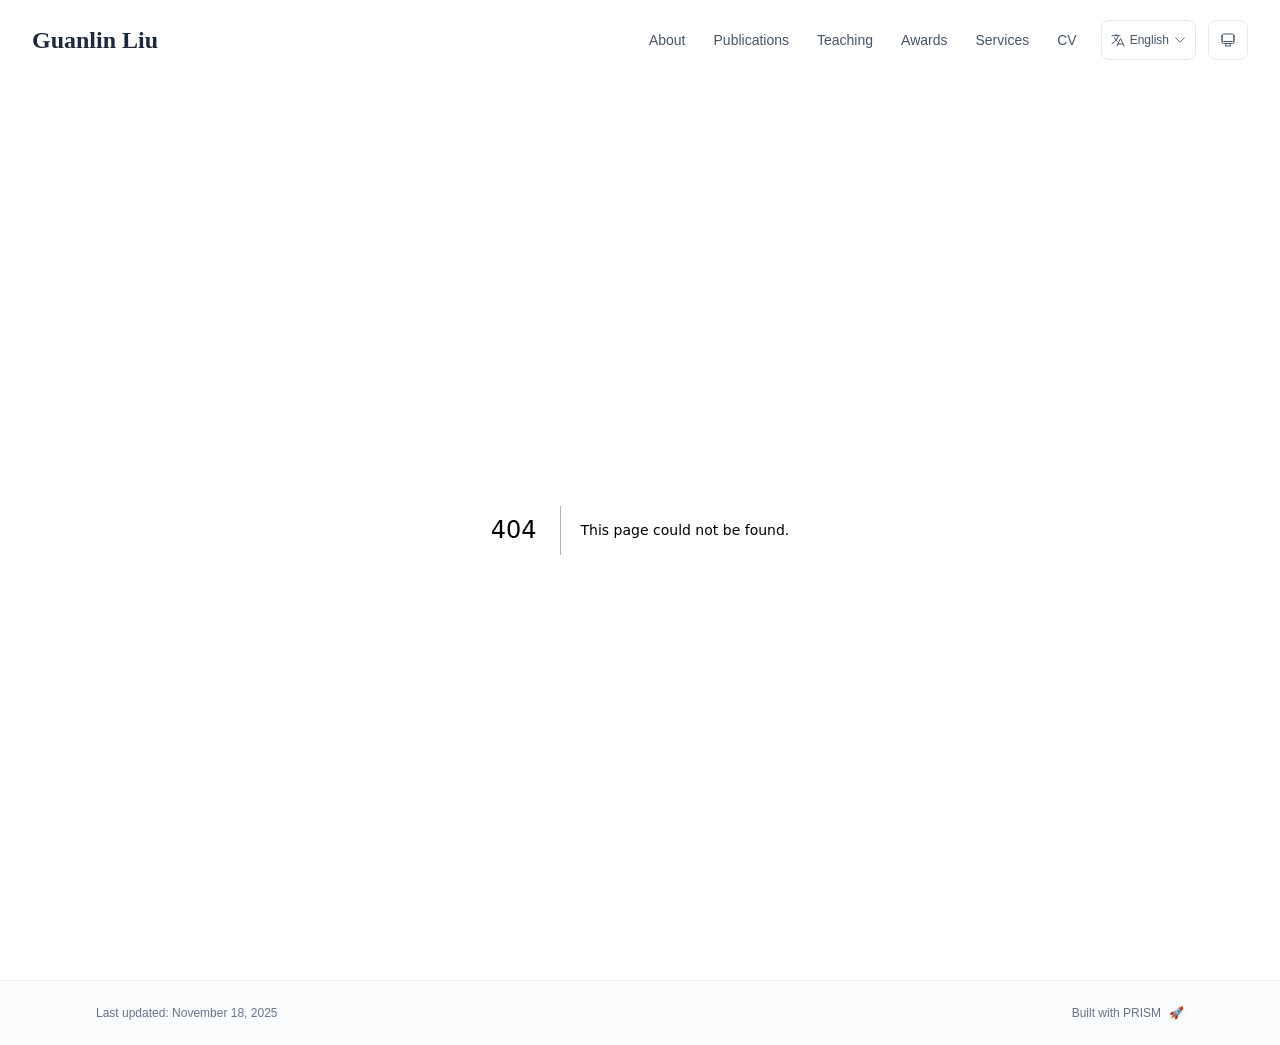
==== 404/index.html @ 3a9ed127 "Add files via upload example" ====
<!DOCTYPE html><html lang="en" class="scroll-smooth"><head><meta charSet="utf-8"/><meta name="viewport" content="width=device-width, initial-scale=1"/><link rel="stylesheet" href="/_next/static/css/220751dcb2cdf23d.css" data-precedence="next"/><link rel="preload" as="script" fetchPriority="low" href="/_next/static/chunks/webpack-af78f5c2c11af041.js"/><script src="/_next/static/chunks/4bd1b696-70b6d399998de86a.js" async=""></script><script src="/_next/static/chunks/684-5aaa8290a129f299.js" async=""></script><script src="/_next/static/chunks/main-app-bfcdd47537a5551d.js" async=""></script><script src="/_next/static/chunks/461-a9a5d7b05a71d978.js" async=""></script><script src="/_next/static/chunks/874-6cc630662f3664af.js" async=""></script><script src="/_next/static/chunks/291-e39730cc9327e39b.js" async=""></script><script src="/_next/static/chunks/app/layout-35ab25302afe07ff.js" async=""></script><meta name="robots" content="noindex"/><title>404: This page could not be found.</title><link rel="icon" href="/favicon.svg" type="image/svg+xml"/><link rel="dns-prefetch" href="https://jialeliu.com"/><link rel="preconnect" href="https://jialeliu.com" crossorigin=""/><link rel="preload" as="font" type="font/woff2" href="https://jialeliu.com/fonts/georgiab.woff2" crossorigin=""/><script>
              try {
                const theme = localStorage.getItem('theme-storage');
                const parsed = theme ? JSON.parse(theme) : null;
                const setting = parsed?.state?.theme || 'system';
                const prefersDark = typeof window !== 'undefined' && window.matchMedia && window.matchMedia('(prefers-color-scheme: dark)').matches;
                const effective = setting === 'dark' ? 'dark' : (setting === 'light' ? 'light' : (prefersDark ? 'dark' : 'light'));
                var root = document.documentElement;
                root.classList.add(effective);
                root.setAttribute('data-theme', effective);
              } catch (e) {
                var root = document.documentElement;
                root.classList.add('light');
                root.setAttribute('data-theme', 'light');
              }
            </script><script>
    try {
      const cfg = {"enabled":true,"locales":["zh","en"],"defaultLocale":"en","mode":"auto","fixedLocale":"en","persist":true,"switcher":true,"labels":{"zh":"中文","en":"English"}};
      const storageKey = 'locale-storage';
      const normalize = (value) => typeof value === 'string' ? value.trim().replace('_', '-').toLowerCase() : '';
      const matchLocale = (candidate) => {
        const normalized = normalize(candidate);
        if (!normalized) return null;
        if (cfg.locales.includes(normalized)) return normalized;
        const language = normalized.split('-')[0];
        if (cfg.locales.includes(language)) return language;
        return null;
      };

      let resolved = null;

      if (!cfg.enabled) {
        resolved = cfg.defaultLocale;
      } else if (cfg.persist) {
        resolved = matchLocale(localStorage.getItem(storageKey));
      }

      if (!resolved) {
        if (cfg.mode === 'fixed') {
          resolved = cfg.fixedLocale;
        } else {
          resolved = matchLocale(navigator.language);
        }
      }

      if (!resolved) {
        resolved = cfg.defaultLocale;
      }

      const root = document.documentElement;
      root.lang = resolved;
      root.setAttribute('data-locale', resolved);

      if (cfg.persist) {
        localStorage.setItem(storageKey, resolved);
      }
    } catch (e) {
      const root = document.documentElement;
      root.lang = 'en';
      root.setAttribute('data-locale', 'en');
    }
  </script><title>Guanlin Liu</title><meta name="description" content="PhD student at the University of Example."/><meta name="author" content="Jiale Liu"/><meta name="keywords" content="Jiale Liu,PhD,Research,University of Example"/><meta name="creator" content="Jiale Liu"/><meta name="publisher" content="Jiale Liu"/><meta property="og:title" content="Guanlin Liu"/><meta property="og:description" content="PhD student at the University of Example."/><meta property="og:site_name" content="Jiale Liu&#x27;s Academic Website"/><meta property="og:locale" content="en_US"/><meta property="og:type" content="website"/><meta name="twitter:card" content="summary"/><meta name="twitter:title" content="Guanlin Liu"/><meta name="twitter:description" content="PhD student at the University of Example."/><link rel="icon" href="/favicon.svg"/><script>document.querySelectorAll('body link[rel="icon"], body link[rel="apple-touch-icon"]').forEach(el => document.head.appendChild(el))</script><script src="/_next/static/chunks/polyfills-42372ed130431b0a.js" noModule=""></script></head><body class="font-sans antialiased"><div style="visibility:hidden"><nav class="fixed top-0 left-0 right-0 z-50" data-headlessui-state=""><div class="transition-all duration-300 ease-out bg-transparent" style="transform:translateY(-100px)"><div class="max-w-7xl mx-auto px-4 sm:px-6 lg:px-8"><div class="flex justify-between items-center h-16 lg:h-20"><div class="flex-shrink-0" tabindex="0"><a class="text-xl lg:text-2xl font-serif font-semibold text-primary hover:text-accent transition-colors duration-200" href="/">Guanlin Liu</a></div><div class="hidden lg:block"><div class="ml-10 flex items-center space-x-3"><div class="relative flex items-baseline space-x-1"><a data-nav-href="/" class="relative px-3 py-2 text-sm font-medium rounded-lg transition-colors duration-150 text-neutral-600" href="/">About</a><a data-nav-href="/publications" class="relative px-3 py-2 text-sm font-medium rounded-lg transition-colors duration-150 text-neutral-600" href="/publications/">Publications</a><a data-nav-href="/teaching" class="relative px-3 py-2 text-sm font-medium rounded-lg transition-colors duration-150 text-neutral-600" href="/teaching/">Teaching</a><a data-nav-href="/awards" class="relative px-3 py-2 text-sm font-medium rounded-lg transition-colors duration-150 text-neutral-600" href="/awards/">Awards</a><a data-nav-href="/services" class="relative px-3 py-2 text-sm font-medium rounded-lg transition-colors duration-150 text-neutral-600" href="/services/">Services</a><a data-nav-href="/cv" class="relative px-3 py-2 text-sm font-medium rounded-lg transition-colors duration-150 text-neutral-600" href="/cv/">CV</a></div><div class="flex items-center justify-center w-14 h-10 rounded-lg border border-neutral-200 dark:border-[rgba(148,163,184,0.24)] bg-background dark:bg-neutral-800"><div class="w-6 h-4 rounded bg-neutral-300 animate-pulse"></div></div><div class="flex items-center justify-center w-10 h-10 rounded-lg border border-neutral-200 dark:border-[rgba(148,163,184,0.24)] bg-background dark:bg-neutral-800"><div class="w-4 h-4 rounded-full bg-neutral-300 animate-pulse"></div></div></div></div><div class="lg:hidden flex items-center space-x-2"><div class="flex items-center justify-center w-14 h-10 rounded-lg border border-neutral-200 dark:border-[rgba(148,163,184,0.24)] bg-background dark:bg-neutral-800"><div class="w-6 h-4 rounded bg-neutral-300 animate-pulse"></div></div><div class="flex items-center justify-center w-10 h-10 rounded-lg border border-neutral-200 dark:border-[rgba(148,163,184,0.24)] bg-background dark:bg-neutral-800"><div class="w-4 h-4 rounded-full bg-neutral-300 animate-pulse"></div></div><button class="inline-flex items-center justify-center p-2 rounded-md text-neutral-600 hover:text-primary hover:bg-neutral-100 dark:hover:bg-neutral-800 focus:outline-none focus:ring-2 focus:ring-inset focus:ring-accent transition-colors duration-200" id="headlessui-disclosure-button-«R7pdb»" type="button" aria-expanded="false" data-headlessui-state=""><span class="sr-only">Open main menu</span><div><svg xmlns="http://www.w3.org/2000/svg" fill="none" viewBox="0 0 24 24" stroke-width="1.5" stroke="currentColor" aria-hidden="true" data-slot="icon" class="block h-6 w-6"><path stroke-linecap="round" stroke-linejoin="round" d="M3.75 6.75h16.5M3.75 12h16.5m-16.5 5.25h16.5"></path></svg></div></button></div></div></div></div></nav><main class="min-h-screen pt-16 lg:pt-20"><div style="font-family:system-ui,&quot;Segoe UI&quot;,Roboto,Helvetica,Arial,sans-serif,&quot;Apple Color Emoji&quot;,&quot;Segoe UI Emoji&quot;;height:100vh;text-align:center;display:flex;flex-direction:column;align-items:center;justify-content:center"><div><style>body{color:#000;background:#fff;margin:0}.next-error-h1{border-right:1px solid rgba(0,0,0,.3)}@media (prefers-color-scheme:dark){body{color:#fff;background:#000}.next-error-h1{border-right:1px solid rgba(255,255,255,.3)}}</style><h1 class="next-error-h1" style="display:inline-block;margin:0 20px 0 0;padding:0 23px 0 0;font-size:24px;font-weight:500;vertical-align:top;line-height:49px">404</h1><div style="display:inline-block"><h2 style="font-size:14px;font-weight:400;line-height:49px;margin:0">This page could not be found.</h2></div></div></div><!--$--><!--/$--><!--$--><!--/$--></main><footer class="border-t border-neutral-200/50 bg-neutral-50/50 dark:bg-neutral-900/50 dark:border-neutral-700/50"><div class="max-w-6xl mx-auto px-4 sm:px-6 lg:px-8 py-6"><div class="flex flex-col sm:flex-row justify-between items-center gap-2"><p class="text-xs text-neutral-500">Last updated<!-- -->: <!-- -->November 18, 2025</p><p class="text-xs text-neutral-500 flex items-center"><a href="https://github.com/xyjoey/PRISM" target="_blank" rel="noopener noreferrer">Built with PRISM</a><span class="ml-2">🚀</span></p></div></div></footer></div><script src="/_next/static/chunks/webpack-af78f5c2c11af041.js" async=""></script><script>(self.__next_f=self.__next_f||[]).push([0])</script><script>self.__next_f.push([1,"1:\"$Sreact.fragment\"\n3:I[3719,[\"461\",\"static/chunks/461-a9a5d7b05a71d978.js\",\"874\",\"static/chunks/874-6cc630662f3664af.js\",\"291\",\"static/chunks/291-e39730cc9327e39b.js\",\"177\",\"static/chunks/app/layout-35ab25302afe07ff.js\"],\"ThemeProvider\"]\n4:I[310,[\"461\",\"static/chunks/461-a9a5d7b05a71d978.js\",\"874\",\"static/chunks/874-6cc630662f3664af.js\",\"291\",\"static/chunks/291-e39730cc9327e39b.js\",\"177\",\"static/chunks/app/layout-35ab25302afe07ff.js\"],\"LocaleProvider\"]\n5:I[4574,[\"461\",\"static/chunks/461-a9a5d7b05a71d978.js\",\"874\",\"static/chunks/874-6cc630662f3664af.js\",\"291\",\"static/chunks/291-e39730cc9327e39b.js\",\"177\",\"static/chunks/app/layout-35ab25302afe07ff.js\"],\"default\"]\n6:I[7555,[],\"\"]\n7:I[1295,[],\"\"]\n8:I[2548,[\"461\",\"static/chunks/461-a9a5d7b05a71d978.js\",\"874\",\"static/chunks/874-6cc630662f3664af.js\",\"291\",\"static/chunks/291-e39730cc9327e39b.js\",\"177\",\"static/chunks/app/layout-35ab25302afe07ff.js\"],\"default\"]\n9:I[9665,[],\"MetadataBoundary\"]\nb:I[9665,[],\"OutletBoundary\"]\ne:I[4911,[],\"AsyncMetadataOutlet\"]\n10:I[9665,[],\"ViewportBoundary\"]\n12:I[6614,[],\"\"]\n:HL[\"/_next/static/css/220751dcb2cdf23d.css\",\"style\"]\n2:T5d7,\n    try {\n      const cfg = {\"enabled\":true,\"locales\":[\"zh\",\"en\"],\"defaultLocale\":\"en\",\"mode\":\"auto\",\"fixedLocale\":\"en\",\"persist\":true,\"switcher\":true,\"labels\":{\"zh\":\"中文\",\"en\":\"English\"}};\n      const storageKey = 'locale-storage';\n      const normalize = (value) =\u003e typeof value === 'string' ? value.trim().replace('_', '-').toLowerCase() : '';\n      const matchLocale = (candidate) =\u003e {\n        const normalized = normalize(candidate);\n        if (!normalized) return null;\n        if (cfg.locales.includes(normalized)) return normalized;\n        const language = normalized.split('-')[0];\n        if (cfg.locales.includes(language)) return language;\n        return null;\n      };\n\n      let resolved = null;\n\n      if (!cfg.enabled) {\n        resolved = cfg.defaultLocale;\n      } else if (cfg.persist) {\n        resolved = matchLocale(localStorage.getItem(storageKey));\n      }\n\n      if (!resolved) {\n        if ("])</script><script>self.__next_f.push([1,"cfg.mode === 'fixed') {\n          resolved = cfg.fixedLocale;\n        } else {\n          resolved = matchLocale(navigator.language);\n        }\n      }\n\n      if (!resolved) {\n        resolved = cfg.defaultLocale;\n      }\n\n      const root = document.documentElement;\n      root.lang = resolved;\n      root.setAttribute('data-locale', resolved);\n\n      if (cfg.persist) {\n        localStorage.setItem(storageKey, resolved);\n      }\n    } catch (e) {\n      const root = document.documentElement;\n      root.lang = 'en';\n      root.setAttribute('data-locale', 'en');\n    }\n  "])</script><script>self.__next_f.push([1,"0:{\"P\":null,\"b\":\"DdU6Ja9vE9_7EtwrvbX8B\",\"p\":\"\",\"c\":[\"\",\"_not-found\",\"\"],\"i\":false,\"f\":[[[\"\",{\"children\":[\"/_not-found\",{\"children\":[\"__PAGE__\",{}]}]},\"$undefined\",\"$undefined\",true],[\"\",[\"$\",\"$1\",\"c\",{\"children\":[[[\"$\",\"link\",\"0\",{\"rel\":\"stylesheet\",\"href\":\"/_next/static/css/220751dcb2cdf23d.css\",\"precedence\":\"next\",\"crossOrigin\":\"$undefined\",\"nonce\":\"$undefined\"}]],[\"$\",\"html\",null,{\"lang\":\"en\",\"className\":\"scroll-smooth\",\"suppressHydrationWarning\":true,\"children\":[[\"$\",\"head\",null,{\"children\":[[\"$\",\"link\",null,{\"rel\":\"icon\",\"href\":\"/favicon.svg\",\"type\":\"image/svg+xml\"}],[\"$\",\"link\",null,{\"rel\":\"dns-prefetch\",\"href\":\"https://jialeliu.com\"}],[\"$\",\"link\",null,{\"rel\":\"preconnect\",\"href\":\"https://jialeliu.com\",\"crossOrigin\":\"\"}],[\"$\",\"link\",null,{\"rel\":\"preload\",\"as\":\"font\",\"type\":\"font/woff2\",\"href\":\"https://jialeliu.com/fonts/georgiab.woff2\",\"crossOrigin\":\"\"}],[\"$\",\"script\",null,{\"dangerouslySetInnerHTML\":{\"__html\":\"\\n              try {\\n                const theme = localStorage.getItem('theme-storage');\\n                const parsed = theme ? JSON.parse(theme) : null;\\n                const setting = parsed?.state?.theme || 'system';\\n                const prefersDark = typeof window !== 'undefined' \u0026\u0026 window.matchMedia \u0026\u0026 window.matchMedia('(prefers-color-scheme: dark)').matches;\\n                const effective = setting === 'dark' ? 'dark' : (setting === 'light' ? 'light' : (prefersDark ? 'dark' : 'light'));\\n                var root = document.documentElement;\\n                root.classList.add(effective);\\n                root.setAttribute('data-theme', effective);\\n              } catch (e) {\\n                var root = document.documentElement;\\n                root.classList.add('light');\\n                root.setAttribute('data-theme', 'light');\\n              }\\n            \"}}],[\"$\",\"script\",null,{\"dangerouslySetInnerHTML\":{\"__html\":\"$2\"}}]]}],[\"$\",\"body\",null,{\"className\":\"font-sans antialiased\",\"children\":[\"$\",\"$L3\",null,{\"children\":[\"$\",\"$L4\",null,{\"config\":{\"enabled\":true,\"locales\":[\"zh\",\"en\"],\"defaultLocale\":\"en\",\"mode\":\"auto\",\"fixedLocale\":\"en\",\"persist\":true,\"switcher\":true,\"labels\":{\"zh\":\"中文\",\"en\":\"English\"}},\"children\":[[\"$\",\"$L5\",null,{\"items\":[{\"title\":\"About\",\"type\":\"page\",\"target\":\"about\",\"href\":\"/\"},{\"title\":\"Publications\",\"type\":\"page\",\"target\":\"publications\",\"href\":\"/publications\"},{\"title\":\"Teaching\",\"type\":\"page\",\"target\":\"teaching\",\"href\":\"/teaching\"},{\"title\":\"Awards\",\"type\":\"page\",\"target\":\"awards\",\"href\":\"/awards\"},{\"title\":\"Services\",\"type\":\"page\",\"target\":\"services\",\"href\":\"/services\"},{\"title\":\"CV\",\"type\":\"page\",\"target\":\"cv\",\"href\":\"/cv\"}],\"siteTitle\":\"Guanlin Liu\",\"enableOnePageMode\":false,\"i18n\":\"$0:f:0:1:1:props:children:1:props:children:1:props:children:props:children:props:config\",\"itemsByLocale\":{\"zh\":[{\"title\":\"关于我\",\"type\":\"page\",\"target\":\"about\",\"href\":\"/\"},{\"title\":\"论文\",\"type\":\"page\",\"target\":\"publications\",\"href\":\"/publications\"},{\"title\":\"教学\",\"type\":\"page\",\"target\":\"teaching\",\"href\":\"/teaching\"},{\"title\":\"奖项\",\"type\":\"page\",\"target\":\"awards\",\"href\":\"/awards\"},{\"title\":\"服务\",\"type\":\"page\",\"target\":\"services\",\"href\":\"/services\"},{\"title\":\"简历\",\"type\":\"page\",\"target\":\"cv\",\"href\":\"/cv\"}],\"en\":[{\"title\":\"About\",\"type\":\"page\",\"target\":\"about\",\"href\":\"/\"},{\"title\":\"Publications\",\"type\":\"page\",\"target\":\"publications\",\"href\":\"/publications\"},{\"title\":\"Teaching\",\"type\":\"page\",\"target\":\"teaching\",\"href\":\"/teaching\"},{\"title\":\"Awards\",\"type\":\"page\",\"target\":\"awards\",\"href\":\"/awards\"},{\"title\":\"Services\",\"type\":\"page\",\"target\":\"services\",\"href\":\"/services\"},{\"title\":\"CV\",\"type\":\"page\",\"target\":\"cv\",\"href\":\"/cv\"}]},\"siteTitleByLocale\":{\"zh\":\"刘嘉乐\",\"en\":\"Guanlin Liu\"}}],[\"$\",\"main\",null,{\"className\":\"min-h-screen pt-16 lg:pt-20\",\"children\":[\"$\",\"$L6\",null,{\"parallelRouterKey\":\"children\",\"error\":\"$undefined\",\"errorStyles\":\"$undefined\",\"errorScripts\":\"$undefined\",\"template\":[\"$\",\"$L7\",null,{}],\"templateStyles\":\"$undefined\",\"templateScripts\":\"$undefined\",\"notFound\":[[[\"$\",\"title\",null,{\"children\":\"404: This page could not be found.\"}],[\"$\",\"div\",null,{\"style\":{\"fontFamily\":\"system-ui,\\\"Segoe UI\\\",Roboto,Helvetica,Arial,sans-serif,\\\"Apple Color Emoji\\\",\\\"Segoe UI Emoji\\\"\",\"height\":\"100vh\",\"textAlign\":\"center\",\"display\":\"flex\",\"flexDirection\":\"column\",\"alignItems\":\"center\",\"justifyContent\":\"center\"},\"children\":[\"$\",\"div\",null,{\"children\":[[\"$\",\"style\",null,{\"dangerouslySetInnerHTML\":{\"__html\":\"body{color:#000;background:#fff;margin:0}.next-error-h1{border-right:1px solid rgba(0,0,0,.3)}@media (prefers-color-scheme:dark){body{color:#fff;background:#000}.next-error-h1{border-right:1px solid rgba(255,255,255,.3)}}\"}}],[\"$\",\"h1\",null,{\"className\":\"next-error-h1\",\"style\":{\"display\":\"inline-block\",\"margin\":\"0 20px 0 0\",\"padding\":\"0 23px 0 0\",\"fontSize\":24,\"fontWeight\":500,\"verticalAlign\":\"top\",\"lineHeight\":\"49px\"},\"children\":404}],[\"$\",\"div\",null,{\"style\":{\"display\":\"inline-block\"},\"children\":[\"$\",\"h2\",null,{\"style\":{\"fontSize\":14,\"fontWeight\":400,\"lineHeight\":\"49px\",\"margin\":0},\"children\":\"This page could not be found.\"}]}]]}]}]],[]],\"forbidden\":\"$undefined\",\"unauthorized\":\"$undefined\"}]}],[\"$\",\"$L8\",null,{\"lastUpdated\":\"November 18, 2025\",\"lastUpdatedByLocale\":{\"zh\":\"2025年11月18日\",\"en\":\"November 18, 2025\"},\"defaultLocale\":\"en\"}]]}]}]}]]}]]}],{\"children\":[\"/_not-found\",[\"$\",\"$1\",\"c\",{\"children\":[null,[\"$\",\"$L6\",null,{\"parallelRouterKey\":\"children\",\"error\":\"$undefined\",\"errorStyles\":\"$undefined\",\"errorScripts\":\"$undefined\",\"template\":[\"$\",\"$L7\",null,{}],\"templateStyles\":\"$undefined\",\"templateScripts\":\"$undefined\",\"notFound\":\"$undefined\",\"forbidden\":\"$undefined\",\"unauthorized\":\"$undefined\"}]]}],{\"children\":[\"__PAGE__\",[\"$\",\"$1\",\"c\",{\"children\":[[[\"$\",\"title\",null,{\"children\":\"404: This page could not be found.\"}],[\"$\",\"div\",null,{\"style\":\"$0:f:0:1:1:props:children:1:props:children:1:props:children:props:children:props:children:1:props:children:props:notFound:0:1:props:style\",\"children\":[\"$\",\"div\",null,{\"children\":[[\"$\",\"style\",null,{\"dangerouslySetInnerHTML\":{\"__html\":\"body{color:#000;background:#fff;margin:0}.next-error-h1{border-right:1px solid rgba(0,0,0,.3)}@media (prefers-color-scheme:dark){body{color:#fff;background:#000}.next-error-h1{border-right:1px solid rgba(255,255,255,.3)}}\"}}],[\"$\",\"h1\",null,{\"className\":\"next-error-h1\",\"style\":\"$0:f:0:1:1:props:children:1:props:children:1:props:children:props:children:props:children:1:props:children:props:notFound:0:1:props:children:props:children:1:props:style\",\"children\":404}],[\"$\",\"div\",null,{\"style\":\"$0:f:0:1:1:props:children:1:props:children:1:props:children:props:children:props:children:1:props:children:props:notFound:0:1:props:children:props:children:2:props:style\",\"children\":[\"$\",\"h2\",null,{\"style\":\"$0:f:0:1:1:props:children:1:props:children:1:props:children:props:children:props:children:1:props:children:props:notFound:0:1:props:children:props:children:2:props:children:props:style\",\"children\":\"This page could not be found.\"}]}]]}]}]],[\"$\",\"$L9\",null,{\"children\":\"$La\"}],null,[\"$\",\"$Lb\",null,{\"children\":[\"$Lc\",\"$Ld\",[\"$\",\"$Le\",null,{\"promise\":\"$@f\"}]]}]]}],{},null,false]},null,false]},null,false],[\"$\",\"$1\",\"h\",{\"children\":[[\"$\",\"meta\",null,{\"name\":\"robots\",\"content\":\"noindex\"}],[\"$\",\"$1\",\"CfHEWKB7LUr1jpEmj_qx6\",{\"children\":[[\"$\",\"$L10\",null,{\"children\":\"$L11\"}],null]}],null]}],false]],\"m\":\"$undefined\",\"G\":[\"$12\",\"$undefined\"],\"s\":false,\"S\":true}\n"])</script><script>self.__next_f.push([1,"13:\"$Sreact.suspense\"\n14:I[4911,[],\"AsyncMetadata\"]\na:[\"$\",\"$13\",null,{\"fallback\":null,\"children\":[\"$\",\"$L14\",null,{\"promise\":\"$@15\"}]}]\n"])</script><script>self.__next_f.push([1,"d:null\n"])</script><script>self.__next_f.push([1,"11:[[\"$\",\"meta\",\"0\",{\"charSet\":\"utf-8\"}],[\"$\",\"meta\",\"1\",{\"name\":\"viewport\",\"content\":\"width=device-width, initial-scale=1\"}]]\nc:null\n"])</script><script>self.__next_f.push([1,"15:{\"metadata\":[[\"$\",\"title\",\"0\",{\"children\":\"Guanlin Liu\"}],[\"$\",\"meta\",\"1\",{\"name\":\"description\",\"content\":\"PhD student at the University of Example.\"}],[\"$\",\"meta\",\"2\",{\"name\":\"author\",\"content\":\"Jiale Liu\"}],[\"$\",\"meta\",\"3\",{\"name\":\"keywords\",\"content\":\"Jiale Liu,PhD,Research,University of Example\"}],[\"$\",\"meta\",\"4\",{\"name\":\"creator\",\"content\":\"Jiale Liu\"}],[\"$\",\"meta\",\"5\",{\"name\":\"publisher\",\"content\":\"Jiale Liu\"}],[\"$\",\"meta\",\"6\",{\"property\":\"og:title\",\"content\":\"Guanlin Liu\"}],[\"$\",\"meta\",\"7\",{\"property\":\"og:description\",\"content\":\"PhD student at the University of Example.\"}],[\"$\",\"meta\",\"8\",{\"property\":\"og:site_name\",\"content\":\"Jiale Liu's Academic Website\"}],[\"$\",\"meta\",\"9\",{\"property\":\"og:locale\",\"content\":\"en_US\"}],[\"$\",\"meta\",\"10\",{\"property\":\"og:type\",\"content\":\"website\"}],[\"$\",\"meta\",\"11\",{\"name\":\"twitter:card\",\"content\":\"summary\"}],[\"$\",\"meta\",\"12\",{\"name\":\"twitter:title\",\"content\":\"Guanlin Liu\"}],[\"$\",\"meta\",\"13\",{\"name\":\"twitter:description\",\"content\":\"PhD student at the University of Example.\"}],[\"$\",\"link\",\"14\",{\"rel\":\"icon\",\"href\":\"/favicon.svg\"}]],\"error\":null,\"digest\":\"$undefined\"}\nf:{\"metadata\":\"$15:metadata\",\"error\":null,\"digest\":\"$undefined\"}\n"])</script></body></html>
---- _next/static/css/220751dcb2cdf23d.css ----
/*! tailwindcss v4.1.10 | MIT License | https://tailwindcss.com */@layer properties{@supports (((-webkit-hyphens:none)) and (not (margin-trim:inline))) or ((-moz-orient:inline) and (not (color:rgb(from red r g b)))){*,::backdrop,:after,:before{--tw-translate-x:0;--tw-translate-y:0;--tw-translate-z:0;--tw-rotate-x:initial;--tw-rotate-y:initial;--tw-rotate-z:initial;--tw-skew-x:initial;--tw-skew-y:initial;--tw-space-y-reverse:0;--tw-space-x-reverse:0;--tw-border-style:solid;--tw-leading:initial;--tw-font-weight:initial;--tw-tracking:initial;--tw-shadow:0 0 #0000;--tw-shadow-color:initial;--tw-shadow-alpha:100%;--tw-inset-shadow:0 0 #0000;--tw-inset-shadow-color:initial;--tw-inset-shadow-alpha:100%;--tw-ring-color:initial;--tw-ring-shadow:0 0 #0000;--tw-inset-ring-color:initial;--tw-inset-ring-shadow:0 0 #0000;--tw-ring-inset:initial;--tw-ring-offset-width:0px;--tw-ring-offset-color:#fff;--tw-ring-offset-shadow:0 0 #0000;--tw-blur:initial;--tw-brightness:initial;--tw-contrast:initial;--tw-grayscale:initial;--tw-hue-rotate:initial;--tw-invert:initial;--tw-opacity:initial;--tw-saturate:initial;--tw-sepia:initial;--tw-drop-shadow:initial;--tw-drop-shadow-color:initial;--tw-drop-shadow-alpha:100%;--tw-drop-shadow-size:initial;--tw-backdrop-blur:initial;--tw-backdrop-brightness:initial;--tw-backdrop-contrast:initial;--tw-backdrop-grayscale:initial;--tw-backdrop-hue-rotate:initial;--tw-backdrop-invert:initial;--tw-backdrop-opacity:initial;--tw-backdrop-saturate:initial;--tw-backdrop-sepia:initial;--tw-duration:initial;--tw-ease:initial;--tw-scale-x:1;--tw-scale-y:1;--tw-scale-z:1}}}@layer theme{:host,:root{--font-sans:"Inter",-apple-system,BlinkMacSystemFont,"Segoe UI",Roboto,sans-serif;--color-red-50:oklch(97.1% .013 17.38);--color-red-400:oklch(70.4% .191 22.216);--color-red-600:oklch(57.7% .245 27.325);--color-red-900:oklch(39.6% .141 25.723);--color-white:#fff;--spacing:.25rem;--container-2xl:42rem;--container-3xl:48rem;--container-4xl:56rem;--container-6xl:72rem;--container-7xl:80rem;--text-xs:.75rem;--text-xs--line-height:calc(1/.75);--text-sm:.875rem;--text-sm--line-height:calc(1.25/.875);--text-base:1rem;--text-base--line-height:calc(1.5/1);--text-lg:1.125rem;--text-lg--line-height:calc(1.75/1.125);--text-xl:1.25rem;--text-xl--line-height:calc(1.75/1.25);--text-2xl:1.5rem;--text-2xl--line-height:calc(2/1.5);--text-3xl:1.875rem;--text-3xl--line-height:calc(2.25/1.875);--text-4xl:2.25rem;--text-4xl--line-height:calc(2.5/2.25);--font-weight-medium:500;--font-weight-semibold:600;--font-weight-bold:700;--leading-tight:1.25;--leading-relaxed:1.625;--radius-md:.375rem;--radius-lg:.5rem;--radius-xl:.75rem;--radius-2xl:1rem;--ease-out:cubic-bezier(0,0,.2,1);--animate-pulse:pulse 2s cubic-bezier(.4,0,.6,1)infinite;--blur-xl:24px;--aspect-video:16/9;--default-transition-duration:.15s;--default-transition-timing-function:cubic-bezier(.4,0,.2,1);--default-font-family:"Inter",-apple-system,BlinkMacSystemFont,"Segoe UI",Roboto,sans-serif;--default-mono-font-family:"SF Mono",Monaco,"Cascadia Code","Roboto Mono",Consolas,"Courier New",monospace;--line-height-normal:1.5;--shadow-glass:0 8px 32px 0 #1f26875e}}@layer base{*,::backdrop,:after,:before{box-sizing:border-box;border:0 solid;margin:0;padding:0}::file-selector-button{box-sizing:border-box;border:0 solid;margin:0;padding:0}:host,html{-webkit-text-size-adjust:100%;tab-size:4;line-height:1.5;font-family:var(--default-font-family,ui-sans-serif,system-ui,sans-serif,"Apple Color Emoji","Segoe UI Emoji","Segoe UI Symbol","Noto Color Emoji");font-feature-settings:var(--default-font-feature-settings,normal);font-variation-settings:var(--default-font-variation-settings,normal);-webkit-tap-highlight-color:transparent}hr{height:0;color:inherit;border-top-width:1px}abbr:where([title]){-webkit-text-decoration:underline dotted;text-decoration:underline dotted}h1,h2,h3,h4,h5,h6{font-size:inherit;font-weight:inherit}a{color:inherit;-webkit-text-decoration:inherit;text-decoration:inherit}b,strong{font-weight:bolder}code,kbd,pre,samp{font-family:var(--default-mono-font-family,ui-monospace,SFMono-Regular,Menlo,Monaco,Consolas,"Liberation Mono","Courier New",monospace);font-feature-settings:var(--default-mono-font-feature-settings,normal);font-variation-settings:var(--default-mono-font-variation-settings,normal);font-size:1em}small{font-size:80%}sub,sup{vertical-align:baseline;font-size:75%;line-height:0;position:relative}sub{bottom:-.25em}sup{top:-.5em}table{text-indent:0;border-color:inherit;border-collapse:collapse}:-moz-focusring{outline:auto}progress{vertical-align:baseline}summary{display:list-item}menu,ol,ul{list-style:none}audio,canvas,embed,iframe,img,object,svg,video{vertical-align:middle;display:block}img,video{max-width:100%;height:auto}button,input,optgroup,select,textarea{font:inherit;font-feature-settings:inherit;font-variation-settings:inherit;letter-spacing:inherit;color:inherit;opacity:1;background-color:#0000;border-radius:0}::file-selector-button{font:inherit;font-feature-settings:inherit;font-variation-settings:inherit;letter-spacing:inherit;color:inherit;opacity:1;background-color:#0000;border-radius:0}:where(select:is([multiple],[size])) optgroup{font-weight:bolder}:where(select:is([multiple],[size])) optgroup option{padding-inline-start:20px}::file-selector-button{margin-inline-end:4px}::placeholder{opacity:1}@supports (not ((-webkit-appearance:-apple-pay-button))) or (contain-intrinsic-size:1px){::placeholder{color:currentColor}@supports (color:color-mix(in lab,red,red)){::placeholder{color:color-mix(in oklab,currentcolor 50%,transparent)}}}textarea{resize:vertical}::-webkit-search-decoration{-webkit-appearance:none}::-webkit-date-and-time-value{min-height:1lh;text-align:inherit}::-webkit-datetime-edit{display:inline-flex}::-webkit-datetime-edit-fields-wrapper{padding:0}::-webkit-datetime-edit,::-webkit-datetime-edit-year-field{padding-block:0}::-webkit-datetime-edit-day-field,::-webkit-datetime-edit-month-field{padding-block:0}::-webkit-datetime-edit-hour-field,::-webkit-datetime-edit-minute-field{padding-block:0}::-webkit-datetime-edit-millisecond-field,::-webkit-datetime-edit-second-field{padding-block:0}::-webkit-datetime-edit-meridiem-field{padding-block:0}:-moz-ui-invalid{box-shadow:none}button,input:where([type=button],[type=reset],[type=submit]){appearance:button}::file-selector-button{appearance:button}::-webkit-inner-spin-button,::-webkit-outer-spin-button{height:auto}[hidden]:where(:not([hidden=until-found])){display:none!important}}@layer components;@layer utilities{.pointer-events-none{pointer-events:none}.sr-only{clip:rect(0,0,0,0);white-space:nowrap;border-width:0;width:1px;height:1px;margin:-1px;padding:0;overflow:hidden}.absolute,.sr-only{position:absolute}.fixed{position:fixed}.relative{position:relative}.static{position:static}.sticky{position:sticky}.inset-0{inset:calc(var(--spacing)*0)}.top-0{top:calc(var(--spacing)*0)}.top-1\/2{top:50%}.top-2{top:calc(var(--spacing)*2)}.top-8{top:calc(var(--spacing)*8)}.top-full{top:100%}.right-0{right:calc(var(--spacing)*0)}.right-2{right:calc(var(--spacing)*2)}.left-0{left:calc(var(--spacing)*0)}.left-1\/2{left:50%}.left-3{left:calc(var(--spacing)*3)}.z-10{z-index:10}.z-20{z-index:20}.z-40{z-index:40}.z-50{z-index:50}.container{width:100%}@media (min-width:40rem){.container{max-width:40rem}}@media (min-width:48rem){.container{max-width:48rem}}@media (min-width:64rem){.container{max-width:64rem}}@media (min-width:80rem){.container{max-width:80rem}}@media (min-width:96rem){.container{max-width:96rem}}.mx-auto{margin-inline:auto}.my-4{margin-block:calc(var(--spacing)*4)}.mt-1{margin-top:calc(var(--spacing)*1)}.mt-2{margin-top:calc(var(--spacing)*2)}.mt-4{margin-top:calc(var(--spacing)*4)}.mt-6{margin-top:calc(var(--spacing)*6)}.mt-8{margin-top:calc(var(--spacing)*8)}.mt-auto{margin-top:auto}.mr-1{margin-right:calc(var(--spacing)*1)}.mr-1\.5{margin-right:calc(var(--spacing)*1.5)}.mr-2{margin-right:calc(var(--spacing)*2)}.mb-1{margin-bottom:calc(var(--spacing)*1)}.mb-2{margin-bottom:calc(var(--spacing)*2)}.mb-3{margin-bottom:calc(var(--spacing)*3)}.mb-4{margin-bottom:calc(var(--spacing)*4)}.mb-6{margin-bottom:calc(var(--spacing)*6)}.mb-8{margin-bottom:calc(var(--spacing)*8)}.ml-0{margin-left:calc(var(--spacing)*0)}.ml-2{margin-left:calc(var(--spacing)*2)}.ml-4{margin-left:calc(var(--spacing)*4)}.ml-10{margin-left:calc(var(--spacing)*10)}.line-clamp-2{-webkit-line-clamp:2}.line-clamp-2,.line-clamp-3{-webkit-box-orient:vertical;display:-webkit-box;overflow:hidden}.line-clamp-3{-webkit-line-clamp:3}.block{display:block}.contents{display:contents}.flex{display:flex}.grid{display:grid}.hidden{display:none}.inline{display:inline}.inline-flex{display:inline-flex}.aspect-video{aspect-ratio:var(--aspect-video)}.h-0{height:calc(var(--spacing)*0)}.h-2\.5{height:calc(var(--spacing)*2.5)}.h-3{height:calc(var(--spacing)*3)}.h-3\.5{height:calc(var(--spacing)*3.5)}.h-4{height:calc(var(--spacing)*4)}.h-5{height:calc(var(--spacing)*5)}.h-6{height:calc(var(--spacing)*6)}.h-10{height:calc(var(--spacing)*10)}.h-16{height:calc(var(--spacing)*16)}.h-64{height:calc(var(--spacing)*64)}.h-full{height:100%}.min-h-screen{min-height:100vh}.w-0{width:calc(var(--spacing)*0)}.w-2\.5{width:calc(var(--spacing)*2.5)}.w-3{width:calc(var(--spacing)*3)}.w-3\.5{width:calc(var(--spacing)*3.5)}.w-4{width:calc(var(--spacing)*4)}.w-5{width:calc(var(--spacing)*5)}.w-6{width:calc(var(--spacing)*6)}.w-10{width:calc(var(--spacing)*10)}.w-14{width:calc(var(--spacing)*14)}.w-16{width:calc(var(--spacing)*16)}.w-32{width:calc(var(--spacing)*32)}.w-36{width:calc(var(--spacing)*36)}.w-64{width:calc(var(--spacing)*64)}.w-full{width:100%}.max-w-2xl{max-width:var(--container-2xl)}.max-w-3xl{max-width:var(--container-3xl)}.max-w-4xl{max-width:var(--container-4xl)}.max-w-6xl{max-width:var(--container-6xl)}.max-w-7xl{max-width:var(--container-7xl)}.max-w-\[calc\(100vw-2rem\)\]{max-width:calc(100vw - 2rem)}.flex-shrink-0{flex-shrink:0}.flex-grow{flex-grow:1}.-translate-x-1\/2{--tw-translate-x:calc(calc(1/2*100%)*-1)}.-translate-x-1\/2,.-translate-y-1\/2{translate:var(--tw-translate-x)var(--tw-translate-y)}.-translate-y-1\/2{--tw-translate-y:calc(calc(1/2*100%)*-1)}.-translate-y-full{--tw-translate-y:-100%;translate:var(--tw-translate-x)var(--tw-translate-y)}.transform{transform:var(--tw-rotate-x,)var(--tw-rotate-y,)var(--tw-rotate-z,)var(--tw-skew-x,)var(--tw-skew-y,)}.animate-pulse{animation:var(--animate-pulse)}.cursor-pointer{cursor:pointer}.resize{resize:both}.scroll-mt-24{scroll-margin-top:calc(var(--spacing)*24)}.list-inside{list-style-position:inside}.list-decimal{list-style-type:decimal}.list-disc{list-style-type:disc}.grid-cols-1{grid-template-columns:repeat(1,minmax(0,1fr))}.flex-col{flex-direction:column}.flex-wrap{flex-wrap:wrap}.items-baseline{align-items:baseline}.items-center{align-items:center}.items-start{align-items:flex-start}.justify-between{justify-content:space-between}.justify-center{justify-content:center}.gap-1{gap:calc(var(--spacing)*1)}.gap-2{gap:calc(var(--spacing)*2)}.gap-3{gap:calc(var(--spacing)*3)}.gap-4{gap:calc(var(--spacing)*4)}.gap-6{gap:calc(var(--spacing)*6)}.gap-12{gap:calc(var(--spacing)*12)}:where(.space-y-1>:not(:last-child)){--tw-space-y-reverse:0;margin-block-start:calc(calc(var(--spacing)*1)*var(--tw-space-y-reverse));margin-block-end:calc(calc(var(--spacing)*1)*calc(1 - var(--tw-space-y-reverse)))}:where(.space-y-2>:not(:last-child)){--tw-space-y-reverse:0;margin-block-start:calc(calc(var(--spacing)*2)*var(--tw-space-y-reverse));margin-block-end:calc(calc(var(--spacing)*2)*calc(1 - var(--tw-space-y-reverse)))}:where(.space-y-3>:not(:last-child)){--tw-space-y-reverse:0;margin-block-start:calc(calc(var(--spacing)*3)*var(--tw-space-y-reverse));margin-block-end:calc(calc(var(--spacing)*3)*calc(1 - var(--tw-space-y-reverse)))}:where(.space-y-4>:not(:last-child)){--tw-space-y-reverse:0;margin-block-start:calc(calc(var(--spacing)*4)*var(--tw-space-y-reverse));margin-block-end:calc(calc(var(--spacing)*4)*calc(1 - var(--tw-space-y-reverse)))}:where(.space-y-6>:not(:last-child)){--tw-space-y-reverse:0;margin-block-start:calc(calc(var(--spacing)*6)*var(--tw-space-y-reverse));margin-block-end:calc(calc(var(--spacing)*6)*calc(1 - var(--tw-space-y-reverse)))}:where(.space-y-8>:not(:last-child)){--tw-space-y-reverse:0;margin-block-start:calc(calc(var(--spacing)*8)*var(--tw-space-y-reverse));margin-block-end:calc(calc(var(--spacing)*8)*calc(1 - var(--tw-space-y-reverse)))}:where(.space-x-0\.5>:not(:last-child)){--tw-space-x-reverse:0;margin-inline-start:calc(calc(var(--spacing)*.5)*var(--tw-space-x-reverse));margin-inline-end:calc(calc(var(--spacing)*.5)*calc(1 - var(--tw-space-x-reverse)))}:where(.space-x-1>:not(:last-child)){--tw-space-x-reverse:0;margin-inline-start:calc(calc(var(--spacing)*1)*var(--tw-space-x-reverse));margin-inline-end:calc(calc(var(--spacing)*1)*calc(1 - var(--tw-space-x-reverse)))}:where(.space-x-2>:not(:last-child)){--tw-space-x-reverse:0;margin-inline-start:calc(calc(var(--spacing)*2)*var(--tw-space-x-reverse));margin-inline-end:calc(calc(var(--spacing)*2)*calc(1 - var(--tw-space-x-reverse)))}:where(.space-x-3>:not(:last-child)){--tw-space-x-reverse:0;margin-inline-start:calc(calc(var(--spacing)*3)*var(--tw-space-x-reverse));margin-inline-end:calc(calc(var(--spacing)*3)*calc(1 - var(--tw-space-x-reverse)))}.overflow-hidden{overflow:hidden}.overflow-x-auto{overflow-x:auto}.scroll-smooth{scroll-behavior:smooth}.rounded{border-radius:.25rem}.rounded-2xl{border-radius:var(--radius-2xl)}.rounded-full{border-radius:3.40282e+38px}.rounded-lg{border-radius:var(--radius-lg)}.rounded-md{border-radius:var(--radius-md)}.rounded-xl{border-radius:var(--radius-xl)}.border{border-style:var(--tw-border-style);border-width:1px}.border-t{border-top-style:var(--tw-border-style);border-top-width:1px}.border-t-4{border-top-style:var(--tw-border-style);border-top-width:4px}.border-r-4{border-right-style:var(--tw-border-style);border-right-width:4px}.border-b{border-bottom-style:var(--tw-border-style);border-bottom-width:1px}.border-l-4{border-left-style:var(--tw-border-style);border-left-width:4px}.border-accent,.border-accent\/50{border-color:var(--accent)}@supports (color:color-mix(in lab,red,red)){.border-accent\/50{border-color:color-mix(in oklab,var(--accent)50%,transparent)}}.border-neutral-100{border-color:var(--neutral-100)}.border-neutral-200,.border-neutral-200\/50{border-color:var(--neutral-200)}@supports (color:color-mix(in lab,red,red)){.border-neutral-200\/50{border-color:color-mix(in oklab,var(--neutral-200)50%,transparent)}}.border-transparent{border-color:#0000}.border-t-accent{border-top-color:var(--accent)}.border-t-neutral-800{border-top-color:var(--neutral-800)}.bg-accent,.bg-accent\/10{background-color:var(--accent)}@supports (color:color-mix(in lab,red,red)){.bg-accent\/10{background-color:color-mix(in oklab,var(--accent)10%,transparent)}}.bg-accent\/\[0\.07\]{background-color:var(--accent)}@supports (color:color-mix(in lab,red,red)){.bg-accent\/\[0\.07\]{background-color:color-mix(in oklab,var(--accent)7%,transparent)}}.bg-background,.bg-background\/80{background-color:var(--background)}@supports (color:color-mix(in lab,red,red)){.bg-background\/80{background-color:color-mix(in oklab,var(--background)80%,transparent)}}.bg-background\/95{background-color:var(--background)}@supports (color:color-mix(in lab,red,red)){.bg-background\/95{background-color:color-mix(in oklab,var(--background)95%,transparent)}}.bg-neutral-50,.bg-neutral-50\/50{background-color:var(--neutral-50)}@supports (color:color-mix(in lab,red,red)){.bg-neutral-50\/50{background-color:color-mix(in oklab,var(--neutral-50)50%,transparent)}}.bg-neutral-100{background-color:var(--neutral-100)}.bg-neutral-300{background-color:var(--neutral-300)}.bg-neutral-800{background-color:var(--neutral-800)}.bg-red-50{background-color:var(--color-red-50)}.bg-transparent{background-color:#0000}.bg-white{background-color:var(--color-white)}.object-cover{object-fit:cover}.object-\[32\%_center\]{object-position:32% center}.p-1\.5{padding:calc(var(--spacing)*1.5)}.p-2{padding:calc(var(--spacing)*2)}.p-4{padding:calc(var(--spacing)*4)}.p-6{padding:calc(var(--spacing)*6)}.px-1\.5{padding-inline:calc(var(--spacing)*1.5)}.px-2{padding-inline:calc(var(--spacing)*2)}.px-3{padding-inline:calc(var(--spacing)*3)}.px-4{padding-inline:calc(var(--spacing)*4)}.py-0\.5{padding-block:calc(var(--spacing)*.5)}.py-1{padding-block:calc(var(--spacing)*1)}.py-2{padding-block:calc(var(--spacing)*2)}.py-3{padding-block:calc(var(--spacing)*3)}.py-6{padding-block:calc(var(--spacing)*6)}.py-8{padding-block:calc(var(--spacing)*8)}.py-12{padding-block:calc(var(--spacing)*12)}.pt-2{padding-top:calc(var(--spacing)*2)}.pt-16{padding-top:calc(var(--spacing)*16)}.pr-4{padding-right:calc(var(--spacing)*4)}.pb-2{padding-bottom:calc(var(--spacing)*2)}.pb-3{padding-bottom:calc(var(--spacing)*3)}.pl-4{padding-left:calc(var(--spacing)*4)}.pl-10{padding-left:calc(var(--spacing)*10)}.text-center{text-align:center}.font-mono{font-family:SF Mono,Monaco,Cascadia Code,Roboto Mono,Consolas,Courier New,monospace}.font-sans{font-family:Inter,-apple-system,BlinkMacSystemFont,Segoe UI,Roboto,sans-serif}.font-serif{font-family:Georgia CDN,Georgia,serif}.text-2xl{font-size:var(--text-2xl);line-height:var(--tw-leading,var(--text-2xl--line-height))}.text-3xl{font-size:var(--text-3xl);line-height:var(--tw-leading,var(--text-3xl--line-height))}.text-4xl{font-size:var(--text-4xl);line-height:var(--tw-leading,var(--text-4xl--line-height))}.text-base{font-size:var(--text-base);line-height:var(--tw-leading,var(--text-base--line-height))}.text-lg{font-size:var(--text-lg);line-height:var(--tw-leading,var(--text-lg--line-height))}.text-sm{font-size:var(--text-sm);line-height:var(--tw-leading,var(--text-sm--line-height))}.text-xl{font-size:var(--text-xl);line-height:var(--tw-leading,var(--text-xl--line-height))}.text-xs{font-size:var(--text-xs);line-height:var(--tw-leading,var(--text-xs--line-height))}.text-\[0\.88em\]{font-size:.88em}.text-\[0\.95em\]{font-size:.95em}.leading-relaxed{--tw-leading:var(--leading-relaxed);line-height:var(--leading-relaxed)}.leading-tight{--tw-leading:var(--leading-tight);line-height:var(--leading-tight)}.font-bold{--tw-font-weight:var(--font-weight-bold);font-weight:var(--font-weight-bold)}.font-medium{--tw-font-weight:var(--font-weight-medium);font-weight:var(--font-weight-medium)}.font-semibold{--tw-font-weight:var(--font-weight-semibold);font-weight:var(--font-weight-semibold)}.tracking-\[0\.08em\]{--tw-tracking:.08em;letter-spacing:.08em}.break-words{overflow-wrap:break-word}.whitespace-nowrap{white-space:nowrap}.whitespace-pre-wrap{white-space:pre-wrap}.text-accent{color:var(--accent)}.text-neutral-400{color:var(--neutral-400)}.text-neutral-500{color:var(--neutral-500)}.text-neutral-600{color:var(--neutral-600)}.text-neutral-700{color:var(--neutral-700)}.text-neutral-800{color:var(--neutral-800)}.text-primary{color:var(--primary)}.text-red-600{color:var(--color-red-600)}.text-white{color:var(--color-white)}.capitalize{text-transform:capitalize}.uppercase{text-transform:uppercase}.italic{font-style:italic}.underline{text-decoration-line:underline}.decoration-accent{-webkit-text-decoration-color:var(--accent);text-decoration-color:var(--accent)}.decoration-neutral-400{-webkit-text-decoration-color:var(--neutral-400);text-decoration-color:var(--neutral-400)}.underline-offset-4{text-underline-offset:4px}.antialiased{-webkit-font-smoothing:antialiased;-moz-osx-font-smoothing:grayscale}.opacity-60{opacity:.6}.opacity-70{opacity:.7}.shadow-lg{--tw-shadow:0 10px 15px -3px var(--tw-shadow-color,#0000001a),0 4px 6px -2px var(--tw-shadow-color,#0000000d)}.shadow-lg,.shadow-sm{box-shadow:var(--tw-inset-shadow),var(--tw-inset-ring-shadow),var(--tw-ring-offset-shadow),var(--tw-ring-shadow),var(--tw-shadow)}.shadow-sm{--tw-shadow:0 1px 2px 0 var(--tw-shadow-color,#0000000d)}.filter{filter:var(--tw-blur,)var(--tw-brightness,)var(--tw-contrast,)var(--tw-grayscale,)var(--tw-hue-rotate,)var(--tw-invert,)var(--tw-saturate,)var(--tw-sepia,)var(--tw-drop-shadow,)}.backdrop-blur-xl{--tw-backdrop-blur:blur(var(--blur-xl));-webkit-backdrop-filter:var(--tw-backdrop-blur,)var(--tw-backdrop-brightness,)var(--tw-backdrop-contrast,)var(--tw-backdrop-grayscale,)var(--tw-backdrop-hue-rotate,)var(--tw-backdrop-invert,)var(--tw-backdrop-opacity,)var(--tw-backdrop-saturate,)var(--tw-backdrop-sepia,);backdrop-filter:var(--tw-backdrop-blur,)var(--tw-backdrop-brightness,)var(--tw-backdrop-contrast,)var(--tw-backdrop-grayscale,)var(--tw-backdrop-hue-rotate,)var(--tw-backdrop-invert,)var(--tw-backdrop-opacity,)var(--tw-backdrop-saturate,)var(--tw-backdrop-sepia,)}.transition{transition-property:color,background-color,border-color,outline-color,text-decoration-color,fill,stroke,--tw-gradient-from,--tw-gradient-via,--tw-gradient-to,opacity,box-shadow,transform,translate,scale,rotate,filter,-webkit-backdrop-filter,backdrop-filter,display,visibility,content-visibility,overlay,pointer-events;transition-timing-function:var(--tw-ease,var(--default-transition-timing-function));transition-duration:var(--tw-duration,var(--default-transition-duration))}.transition-all{transition-property:all;transition-timing-function:var(--tw-ease,var(--default-transition-timing-function));transition-duration:var(--tw-duration,var(--default-transition-duration))}.transition-colors{transition-property:color,background-color,border-color,outline-color,text-decoration-color,fill,stroke,--tw-gradient-from,--tw-gradient-via,--tw-gradient-to;transition-timing-function:var(--tw-ease,var(--default-transition-timing-function));transition-duration:var(--tw-duration,var(--default-transition-duration))}.duration-150{--tw-duration:.15s;transition-duration:.15s}.duration-200{--tw-duration:.2s;transition-duration:.2s}.duration-300{--tw-duration:.3s;transition-duration:.3s}.ease-out{--tw-ease:var(--ease-out);transition-timing-function:var(--ease-out)}.last\:mb-0:last-child{margin-bottom:calc(var(--spacing)*0)}@media (hover:hover){.hover\:scale-105:hover{--tw-scale-x:105%;--tw-scale-y:105%;--tw-scale-z:105%;scale:var(--tw-scale-x)var(--tw-scale-y)}.hover\:scale-\[1\.01\]:hover{scale:1.01}.hover\:scale-\[1\.02\]:hover{scale:1.02}.hover\:border-accent:hover{border-color:var(--accent)}.hover\:bg-accent:hover{background-color:var(--accent)}.hover\:bg-accent-dark:hover{background-color:var(--accent-dark)}.hover\:bg-accent\/10:hover{background-color:var(--accent)}@supports (color:color-mix(in lab,red,red)){.hover\:bg-accent\/10:hover{background-color:color-mix(in oklab,var(--accent)10%,transparent)}}.hover\:bg-neutral-50:hover{background-color:var(--neutral-50)}.hover\:bg-neutral-100:hover{background-color:var(--neutral-100)}.hover\:bg-red-50:hover{background-color:var(--color-red-50)}.hover\:text-accent:hover{color:var(--accent)}.hover\:text-accent-dark:hover{color:var(--accent-dark)}.hover\:text-primary:hover{color:var(--primary)}.hover\:text-red-600:hover{color:var(--color-red-600)}.hover\:text-white:hover{color:var(--color-white)}.hover\:shadow-lg:hover{--tw-shadow:0 10px 15px -3px var(--tw-shadow-color,#0000001a),0 4px 6px -2px var(--tw-shadow-color,#0000000d)}.hover\:shadow-lg:hover,.hover\:shadow-md:hover{box-shadow:var(--tw-inset-shadow),var(--tw-inset-ring-shadow),var(--tw-ring-offset-shadow),var(--tw-ring-shadow),var(--tw-shadow)}.hover\:shadow-md:hover{--tw-shadow:0 4px 6px -1px var(--tw-shadow-color,#0000001a),0 2px 4px -1px var(--tw-shadow-color,#0000000f)}.hover\:shadow-sm:hover{--tw-shadow:0 1px 2px 0 var(--tw-shadow-color,#0000000d)}.hover\:shadow-sm:hover,.hover\:shadow-xl:hover{box-shadow:var(--tw-inset-shadow),var(--tw-inset-ring-shadow),var(--tw-ring-offset-shadow),var(--tw-ring-shadow),var(--tw-shadow)}.hover\:shadow-xl:hover{--tw-shadow:0 20px 25px -5px var(--tw-shadow-color,#0000001a),0 10px 10px -5px var(--tw-shadow-color,#0000000a)}}.focus\:border-transparent:focus{border-color:#0000}.focus\:ring-2:focus{--tw-ring-shadow:var(--tw-ring-inset,)0 0 0 calc(2px + var(--tw-ring-offset-width))var(--tw-ring-color,currentcolor);box-shadow:var(--tw-inset-shadow),var(--tw-inset-ring-shadow),var(--tw-ring-offset-shadow),var(--tw-ring-shadow),var(--tw-shadow)}.focus\:ring-accent:focus{--tw-ring-color:var(--accent)}.focus\:outline-none:focus{--tw-outline-style:none;outline-style:none}.focus\:ring-inset:focus{--tw-ring-inset:inset}.focus-visible\:ring-2:focus-visible{--tw-ring-shadow:var(--tw-ring-inset,)0 0 0 calc(2px + var(--tw-ring-offset-width))var(--tw-ring-color,currentcolor);box-shadow:var(--tw-inset-shadow),var(--tw-inset-ring-shadow),var(--tw-ring-offset-shadow),var(--tw-ring-shadow),var(--tw-shadow)}.focus-visible\:ring-accent\/50:focus-visible{--tw-ring-color:var(--accent)}@supports (color:color-mix(in lab,red,red)){.focus-visible\:ring-accent\/50:focus-visible{--tw-ring-color:color-mix(in oklab,var(--accent)50%,transparent)}}@media (min-width:40rem){.sm\:hidden{display:none}.sm\:inline{display:inline}.sm\:w-auto{width:auto}.sm\:max-w-none{max-width:none}.sm\:flex-row{flex-direction:row}.sm\:gap-4{gap:calc(var(--spacing)*4)}:where(.sm\:space-y-0>:not(:last-child)){--tw-space-y-reverse:0;margin-block-start:calc(calc(var(--spacing)*0)*var(--tw-space-y-reverse));margin-block-end:calc(calc(var(--spacing)*0)*calc(1 - var(--tw-space-y-reverse)))}:where(.sm\:space-x-2>:not(:last-child)){--tw-space-x-reverse:0;margin-inline-start:calc(calc(var(--spacing)*2)*var(--tw-space-x-reverse));margin-inline-end:calc(calc(var(--spacing)*2)*calc(1 - var(--tw-space-x-reverse)))}.sm\:p-2{padding:calc(var(--spacing)*2)}.sm\:px-3{padding-inline:calc(var(--spacing)*3)}.sm\:px-6{padding-inline:calc(var(--spacing)*6)}.sm\:whitespace-nowrap{white-space:nowrap}}@media (min-width:48rem){.md\:aspect-\[4\/3\]{aspect-ratio:4/3}.md\:w-48{width:calc(var(--spacing)*48)}.md\:flex-row{flex-direction:row}}@media (min-width:64rem){.lg\:col-span-1{grid-column:span 1/span 1}.lg\:col-span-2{grid-column:span 2/span 2}.lg\:block{display:block}.lg\:hidden{display:none}.lg\:h-20{height:calc(var(--spacing)*20)}.lg\:grid-cols-3{grid-template-columns:repeat(3,minmax(0,1fr))}.lg\:px-8{padding-inline:calc(var(--spacing)*8)}.lg\:pt-20{padding-top:calc(var(--spacing)*20)}.lg\:text-2xl{font-size:var(--text-2xl);line-height:var(--tw-leading,var(--text-2xl--line-height))}}.dark\:border-\[rgba\(148\,163\,184\,0\.24\)\]:where(.dark,.dark *){border-color:#94a3b83d}.dark\:border-neutral-600:where(.dark,.dark *){border-color:var(--neutral-600)}.dark\:border-neutral-700:where(.dark,.dark *),.dark\:border-neutral-700\/50:where(.dark,.dark *){border-color:var(--neutral-700)}@supports (color:color-mix(in lab,red,red)){.dark\:border-neutral-700\/50:where(.dark,.dark *){border-color:color-mix(in oklab,var(--neutral-700)50%,transparent)}}.dark\:border-neutral-800:where(.dark,.dark *){border-color:var(--neutral-800)}.dark\:bg-neutral-700:where(.dark,.dark *){background-color:var(--neutral-700)}.dark\:bg-neutral-800:where(.dark,.dark *),.dark\:bg-neutral-800\/50:where(.dark,.dark *){background-color:var(--neutral-800)}@supports (color:color-mix(in lab,red,red)){.dark\:bg-neutral-800\/50:where(.dark,.dark *){background-color:color-mix(in oklab,var(--neutral-800)50%,transparent)}}.dark\:bg-neutral-900:where(.dark,.dark *),.dark\:bg-neutral-900\/50:where(.dark,.dark *){background-color:var(--neutral-900)}@supports (color:color-mix(in lab,red,red)){.dark\:bg-neutral-900\/50:where(.dark,.dark *){background-color:color-mix(in oklab,var(--neutral-900)50%,transparent)}}.dark\:bg-red-900\/20:where(.dark,.dark *){background-color:#82181a33}@supports (color:color-mix(in lab,red,red)){.dark\:bg-red-900\/20:where(.dark,.dark *){background-color:color-mix(in oklab,var(--color-red-900)20%,transparent)}}.dark\:text-neutral-300:where(.dark,.dark *){color:var(--neutral-300)}.dark\:text-neutral-400:where(.dark,.dark *){color:var(--neutral-400)}.dark\:text-neutral-500:where(.dark,.dark *){color:var(--neutral-500)}.dark\:text-neutral-600:where(.dark,.dark *){color:var(--neutral-600)}.dark\:text-red-400:where(.dark,.dark *){color:var(--color-red-400)}@media (hover:hover){.dark\:hover\:bg-neutral-700:where(.dark,.dark *):hover{background-color:var(--neutral-700)}.dark\:hover\:bg-neutral-800:where(.dark,.dark *):hover{background-color:var(--neutral-800)}.dark\:hover\:bg-red-900\/20:where(.dark,.dark *):hover{background-color:#82181a33}@supports (color:color-mix(in lab,red,red)){.dark\:hover\:bg-red-900\/20:where(.dark,.dark *):hover{background-color:color-mix(in oklab,var(--color-red-900)20%,transparent)}}.dark\:hover\:text-red-400:where(.dark,.dark *):hover{color:var(--color-red-400)}.dark\:hover\:text-white:where(.dark,.dark *):hover{color:var(--color-white)}}}@font-face{font-family:Georgia CDN;src:url(https://jialeliu.com/fonts/georgiab.woff2)format("woff2");font-style:normal;font-weight:700;font-display:swap}.light,:root{--background:#fefffe;--foreground:#0f172a;--primary:#1e293b;--primary-light:#334155;--primary-dark:#0f172a;--accent:#d4a562;--accent-light:#e4b976;--accent-dark:#b8914d;--neutral-50:#f8fafc;--neutral-100:#f1f5f9;--neutral-200:#e2e8f0;--neutral-300:#cbd5e1;--neutral-400:#94a3b8;--neutral-500:#64748b;--neutral-600:#475569;--neutral-700:#334155;--neutral-800:#1e293b;--neutral-900:#0f172a;--success:#10b981;--warning:#f59e0b;--error:#ef4444;--info:#3b82f6;--glass-bg:#ffffff1a;--glass-border:#fff3;--glass-shadow:#0000001a}html:lang(zh),html[data-locale^=zh]{--font-serif:"Source Han Serif SC","Source Han Serif CN","Noto Serif CJK SC","Noto Serif SC","Songti SC",STSong,SimSun,serif}.dark{--background:#0f172a;--foreground:#f8fafc;--primary:#f8fafc;--primary-light:#e2e8f0;--primary-dark:#cbd5e1;--accent:#e4b976;--accent-light:#f0c674;--accent-dark:#d4a562;--glass-bg:#0f172acc;--glass-border:#ffffff1a;--glass-shadow:#00000080;--neutral-50:#0f172a;--neutral-100:#1e293b;--neutral-200:#334155;--neutral-300:#475569;--neutral-400:#64748b;--neutral-500:#94a3b8;--neutral-600:#cbd5e1;--neutral-700:#e2e8f0;--neutral-800:#1e293b;--neutral-900:#0f172a}body{background:var(--background);color:var(--foreground);font-family:var(--font-sans);line-height:var(--line-height-normal);-webkit-font-smoothing:antialiased;-moz-osx-font-smoothing:grayscale;font-weight:400}.text-balance{text-wrap:balance}.text-pretty{text-wrap:pretty}.glass,.glass-card{background:var(--glass-bg);-webkit-backdrop-filter:blur(20px);border:1px solid var(--glass-border);box-shadow:var(--shadow-glass)}.glass-card{border-radius:1rem;padding:1.5rem}::-webkit-scrollbar{width:8px}::-webkit-scrollbar-track{background:var(--neutral-100)}::-webkit-scrollbar-thumb{background:var(--neutral-300);border-radius:4px}::-webkit-scrollbar-thumb:hover{background:var(--neutral-400)}.dark ::-webkit-scrollbar-track{background:var(--neutral-800)}.dark ::-webkit-scrollbar-thumb{background:var(--neutral-600)}.dark ::-webkit-scrollbar-thumb:hover{background:var(--neutral-500)}.card-bg{background-color:#fff}.dark .card-bg{background-color:#1e293b;border-color:#94a3b83d}@property --tw-translate-x{syntax:"*";inherits:false;initial-value:0}@property --tw-translate-y{syntax:"*";inherits:false;initial-value:0}@property --tw-translate-z{syntax:"*";inherits:false;initial-value:0}@property --tw-rotate-x{syntax:"*";inherits:false}@property --tw-rotate-y{syntax:"*";inherits:false}@property --tw-rotate-z{syntax:"*";inherits:false}@property --tw-skew-x{syntax:"*";inherits:false}@property --tw-skew-y{syntax:"*";inherits:false}@property --tw-space-y-reverse{syntax:"*";inherits:false;initial-value:0}@property --tw-space-x-reverse{syntax:"*";inherits:false;initial-value:0}@property --tw-border-style{syntax:"*";inherits:false;initial-value:solid}@property --tw-leading{syntax:"*";inherits:false}@property --tw-font-weight{syntax:"*";inherits:false}@property --tw-tracking{syntax:"*";inherits:false}@property --tw-shadow{syntax:"*";inherits:false;initial-value:0 0 #0000}@property --tw-shadow-color{syntax:"*";inherits:false}@property --tw-shadow-alpha{syntax:"<percentage>";inherits:false;initial-value:100%}@property --tw-inset-shadow{syntax:"*";inherits:false;initial-value:0 0 #0000}@property --tw-inset-shadow-color{syntax:"*";inherits:false}@property --tw-inset-shadow-alpha{syntax:"<percentage>";inherits:false;initial-value:100%}@property --tw-ring-color{syntax:"*";inherits:false}@property --tw-ring-shadow{syntax:"*";inherits:false;initial-value:0 0 #0000}@property --tw-inset-ring-color{syntax:"*";inherits:false}@property --tw-inset-ring-shadow{syntax:"*";inherits:false;initial-value:0 0 #0000}@property --tw-ring-inset{syntax:"*";inherits:false}@property --tw-ring-offset-width{syntax:"<length>";inherits:false;initial-value:0}@property --tw-ring-offset-color{syntax:"*";inherits:false;initial-value:#fff}@property --tw-ring-offset-shadow{syntax:"*";inherits:false;initial-value:0 0 #0000}@property --tw-blur{syntax:"*";inherits:false}@property --tw-brightness{syntax:"*";inherits:false}@property --tw-contrast{syntax:"*";inherits:false}@property --tw-grayscale{syntax:"*";inherits:false}@property --tw-hue-rotate{syntax:"*";inherits:false}@property --tw-invert{syntax:"*";inherits:false}@property --tw-opacity{syntax:"*";inherits:false}@property --tw-saturate{syntax:"*";inherits:false}@property --tw-sepia{syntax:"*";inherits:false}@property --tw-drop-shadow{syntax:"*";inherits:false}@property --tw-drop-shadow-color{syntax:"*";inherits:false}@property --tw-drop-shadow-alpha{syntax:"<percentage>";inherits:false;initial-value:100%}@property --tw-drop-shadow-size{syntax:"*";inherits:false}@property --tw-backdrop-blur{syntax:"*";inherits:false}@property --tw-backdrop-brightness{syntax:"*";inherits:false}@property --tw-backdrop-contrast{syntax:"*";inherits:false}@property --tw-backdrop-grayscale{syntax:"*";inherits:false}@property --tw-backdrop-hue-rotate{syntax:"*";inherits:false}@property --tw-backdrop-invert{syntax:"*";inherits:false}@property --tw-backdrop-opacity{syntax:"*";inherits:false}@property --tw-backdrop-saturate{syntax:"*";inherits:false}@property --tw-backdrop-sepia{syntax:"*";inherits:false}@property --tw-duration{syntax:"*";inherits:false}@property --tw-ease{syntax:"*";inherits:false}@property --tw-scale-x{syntax:"*";inherits:false;initial-value:1}@property --tw-scale-y{syntax:"*";inherits:false;initial-value:1}@property --tw-scale-z{syntax:"*";inherits:false;initial-value:1}@keyframes pulse{50%{opacity:.5}}
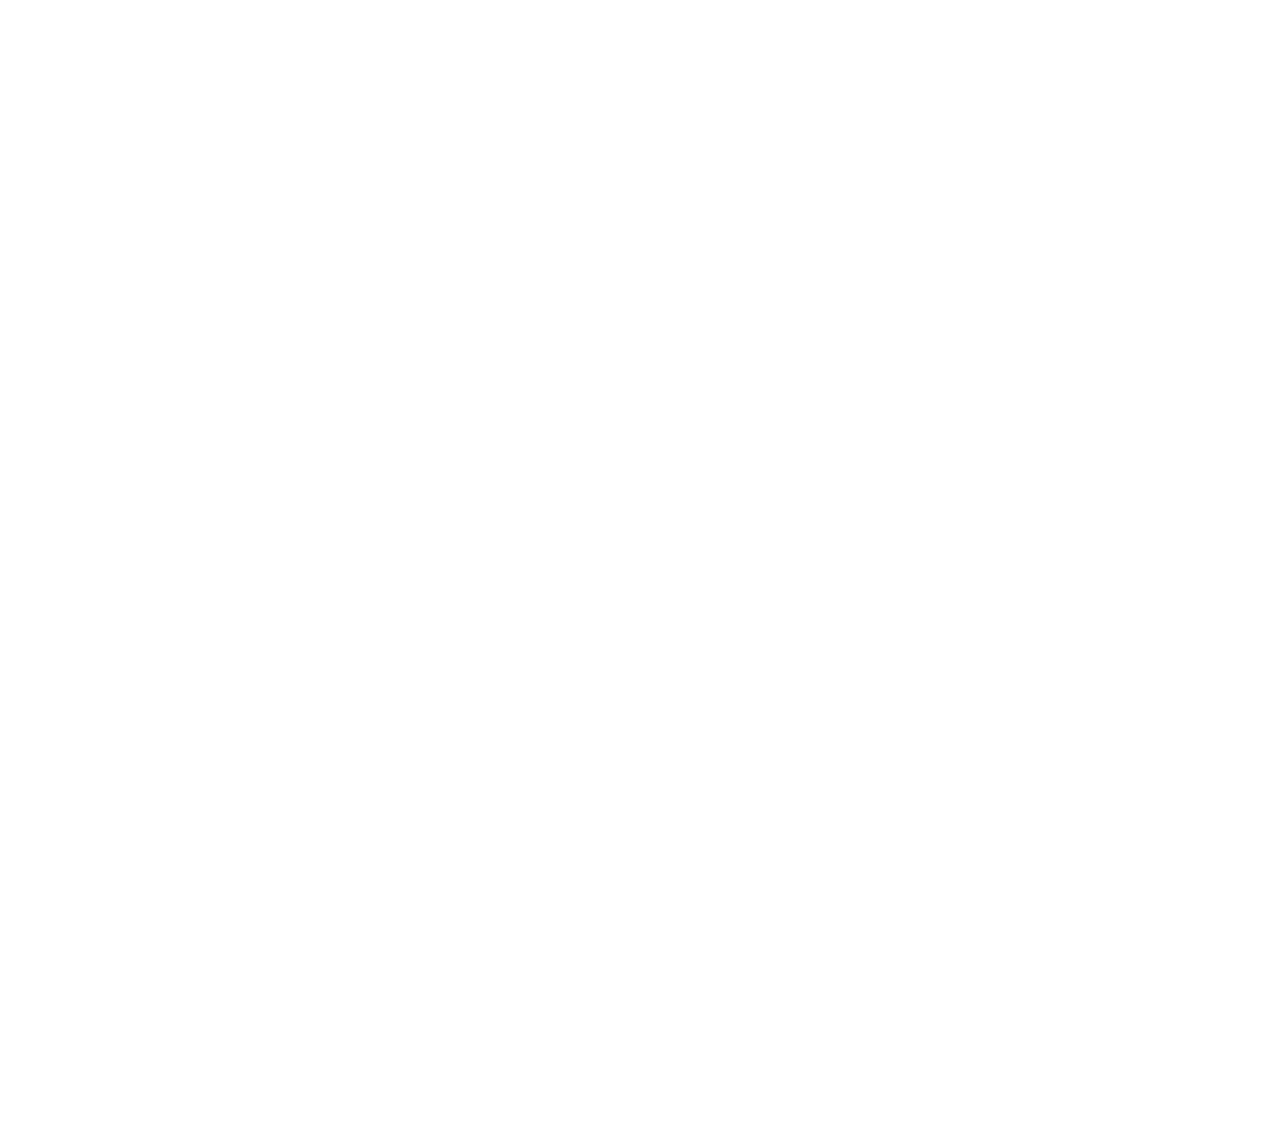
==== commit 83d6f460: "Add files via upload 修改basePath: '/your-repo-name',  // 替换为你的仓库名" ====
--- a/404/index.html
+++ b/404/index.html
@@ -1,4 +1,4 @@
-<!DOCTYPE html><html lang="en" class="scroll-smooth"><head><meta charSet="utf-8"/><meta name="viewport" content="width=device-width, initial-scale=1"/><link rel="stylesheet" href="/_next/static/css/220751dcb2cdf23d.css" data-precedence="next"/><link rel="preload" as="script" fetchPriority="low" href="/_next/static/chunks/webpack-af78f5c2c11af041.js"/><script src="/_next/static/chunks/4bd1b696-70b6d399998de86a.js" async=""></script><script src="/_next/static/chunks/684-5aaa8290a129f299.js" async=""></script><script src="/_next/static/chunks/main-app-bfcdd47537a5551d.js" async=""></script><script src="/_next/static/chunks/461-a9a5d7b05a71d978.js" async=""></script><script src="/_next/static/chunks/874-6cc630662f3664af.js" async=""></script><script src="/_next/static/chunks/291-e39730cc9327e39b.js" async=""></script><script src="/_next/static/chunks/app/layout-35ab25302afe07ff.js" async=""></script><meta name="robots" content="noindex"/><title>404: This page could not be found.</title><link rel="icon" href="/favicon.svg" type="image/svg+xml"/><link rel="dns-prefetch" href="https://jialeliu.com"/><link rel="preconnect" href="https://jialeliu.com" crossorigin=""/><link rel="preload" as="font" type="font/woff2" href="https://jialeliu.com/fonts/georgiab.woff2" crossorigin=""/><script>
+<!DOCTYPE html><html lang="en" class="scroll-smooth"><head><meta charSet="utf-8"/><meta name="viewport" content="width=device-width, initial-scale=1"/><link rel="stylesheet" href="/Liuguanlin818.github.io/_next/static/css/220751dcb2cdf23d.css" data-precedence="next"/><link rel="preload" as="script" fetchPriority="low" href="/Liuguanlin818.github.io/_next/static/chunks/webpack-804000899b61b609.js"/><script src="/Liuguanlin818.github.io/_next/static/chunks/4bd1b696-70b6d399998de86a.js" async=""></script><script src="/Liuguanlin818.github.io/_next/static/chunks/684-dc3a347204e36678.js" async=""></script><script src="/Liuguanlin818.github.io/_next/static/chunks/main-app-bfcdd47537a5551d.js" async=""></script><script src="/Liuguanlin818.github.io/_next/static/chunks/461-a9a5d7b05a71d978.js" async=""></script><script src="/Liuguanlin818.github.io/_next/static/chunks/874-6cc630662f3664af.js" async=""></script><script src="/Liuguanlin818.github.io/_next/static/chunks/291-e39730cc9327e39b.js" async=""></script><script src="/Liuguanlin818.github.io/_next/static/chunks/app/layout-35ab25302afe07ff.js" async=""></script><meta name="robots" content="noindex"/><title>404: This page could not be found.</title><link rel="icon" href="/favicon.svg" type="image/svg+xml"/><link rel="dns-prefetch" href="https://jialeliu.com"/><link rel="preconnect" href="https://jialeliu.com" crossorigin=""/><link rel="preload" as="font" type="font/woff2" href="https://jialeliu.com/fonts/georgiab.woff2" crossorigin=""/><script>
               try {
                 const theme = localStorage.getItem('theme-storage');
                 const parsed = theme ? JSON.parse(theme) : null;
@@ -59,4 +59,4 @@
       root.lang = 'en';
       root.setAttribute('data-locale', 'en');
     }
-  </script><title>Guanlin Liu</title><meta name="description" content="PhD student at the University of Example."/><meta name="author" content="Jiale Liu"/><meta name="keywords" content="Jiale Liu,PhD,Research,University of Example"/><meta name="creator" content="Jiale Liu"/><meta name="publisher" content="Jiale Liu"/><meta property="og:title" content="Guanlin Liu"/><meta property="og:description" content="PhD student at the University of Example."/><meta property="og:site_name" content="Jiale Liu&#x27;s Academic Website"/><meta property="og:locale" content="en_US"/><meta property="og:type" content="website"/><meta name="twitter:card" content="summary"/><meta name="twitter:title" content="Guanlin Liu"/><meta name="twitter:description" content="PhD student at the University of Example."/><link rel="icon" href="/favicon.svg"/><script>document.querySelectorAll('body link[rel="icon"], body link[rel="apple-touch-icon"]').forEach(el => document.head.appendChild(el))</script><script src="/_next/static/chunks/polyfills-42372ed130431b0a.js" noModule=""></script></head><body class="font-sans antialiased"><div style="visibility:hidden"><nav class="fixed top-0 left-0 right-0 z-50" data-headlessui-state=""><div class="transition-all duration-300 ease-out bg-transparent" style="transform:translateY(-100px)"><div class="max-w-7xl mx-auto px-4 sm:px-6 lg:px-8"><div class="flex justify-between items-center h-16 lg:h-20"><div class="flex-shrink-0" tabindex="0"><a class="text-xl lg:text-2xl font-serif font-semibold text-primary hover:text-accent transition-colors duration-200" href="/">Guanlin Liu</a></div><div class="hidden lg:block"><div class="ml-10 flex items-center space-x-3"><div class="relative flex items-baseline space-x-1"><a data-nav-href="/" class="relative px-3 py-2 text-sm font-medium rounded-lg transition-colors duration-150 text-neutral-600" href="/">About</a><a data-nav-href="/publications" class="relative px-3 py-2 text-sm font-medium rounded-lg transition-colors duration-150 text-neutral-600" href="/publications/">Publications</a><a data-nav-href="/teaching" class="relative px-3 py-2 text-sm font-medium rounded-lg transition-colors duration-150 text-neutral-600" href="/teaching/">Teaching</a><a data-nav-href="/awards" class="relative px-3 py-2 text-sm font-medium rounded-lg transition-colors duration-150 text-neutral-600" href="/awards/">Awards</a><a data-nav-href="/services" class="relative px-3 py-2 text-sm font-medium rounded-lg transition-colors duration-150 text-neutral-600" href="/services/">Services</a><a data-nav-href="/cv" class="relative px-3 py-2 text-sm font-medium rounded-lg transition-colors duration-150 text-neutral-600" href="/cv/">CV</a></div><div class="flex items-center justify-center w-14 h-10 rounded-lg border border-neutral-200 dark:border-[rgba(148,163,184,0.24)] bg-background dark:bg-neutral-800"><div class="w-6 h-4 rounded bg-neutral-300 animate-pulse"></div></div><div class="flex items-center justify-center w-10 h-10 rounded-lg border border-neutral-200 dark:border-[rgba(148,163,184,0.24)] bg-background dark:bg-neutral-800"><div class="w-4 h-4 rounded-full bg-neutral-300 animate-pulse"></div></div></div></div><div class="lg:hidden flex items-center space-x-2"><div class="flex items-center justify-center w-14 h-10 rounded-lg border border-neutral-200 dark:border-[rgba(148,163,184,0.24)] bg-background dark:bg-neutral-800"><div class="w-6 h-4 rounded bg-neutral-300 animate-pulse"></div></div><div class="flex items-center justify-center w-10 h-10 rounded-lg border border-neutral-200 dark:border-[rgba(148,163,184,0.24)] bg-background dark:bg-neutral-800"><div class="w-4 h-4 rounded-full bg-neutral-300 animate-pulse"></div></div><button class="inline-flex items-center justify-center p-2 rounded-md text-neutral-600 hover:text-primary hover:bg-neutral-100 dark:hover:bg-neutral-800 focus:outline-none focus:ring-2 focus:ring-inset focus:ring-accent transition-colors duration-200" id="headlessui-disclosure-button-«R7pdb»" type="button" aria-expanded="false" data-headlessui-state=""><span class="sr-only">Open main menu</span><div><svg xmlns="http://www.w3.org/2000/svg" fill="none" viewBox="0 0 24 24" stroke-width="1.5" stroke="currentColor" aria-hidden="true" data-slot="icon" class="block h-6 w-6"><path stroke-linecap="round" stroke-linejoin="round" d="M3.75 6.75h16.5M3.75 12h16.5m-16.5 5.25h16.5"></path></svg></div></button></div></div></div></div></nav><main class="min-h-screen pt-16 lg:pt-20"><div style="font-family:system-ui,&quot;Segoe UI&quot;,Roboto,Helvetica,Arial,sans-serif,&quot;Apple Color Emoji&quot;,&quot;Segoe UI Emoji&quot;;height:100vh;text-align:center;display:flex;flex-direction:column;align-items:center;justify-content:center"><div><style>body{color:#000;background:#fff;margin:0}.next-error-h1{border-right:1px solid rgba(0,0,0,.3)}@media (prefers-color-scheme:dark){body{color:#fff;background:#000}.next-error-h1{border-right:1px solid rgba(255,255,255,.3)}}</style><h1 class="next-error-h1" style="display:inline-block;margin:0 20px 0 0;padding:0 23px 0 0;font-size:24px;font-weight:500;vertical-align:top;line-height:49px">404</h1><div style="display:inline-block"><h2 style="font-size:14px;font-weight:400;line-height:49px;margin:0">This page could not be found.</h2></div></div></div><!--$--><!--/$--><!--$--><!--/$--></main><footer class="border-t border-neutral-200/50 bg-neutral-50/50 dark:bg-neutral-900/50 dark:border-neutral-700/50"><div class="max-w-6xl mx-auto px-4 sm:px-6 lg:px-8 py-6"><div class="flex flex-col sm:flex-row justify-between items-center gap-2"><p class="text-xs text-neutral-500">Last updated<!-- -->: <!-- -->November 18, 2025</p><p class="text-xs text-neutral-500 flex items-center"><a href="https://github.com/xyjoey/PRISM" target="_blank" rel="noopener noreferrer">Built with PRISM</a><span class="ml-2">🚀</span></p></div></div></footer></div><script src="/_next/static/chunks/webpack-af78f5c2c11af041.js" async=""></script><script>(self.__next_f=self.__next_f||[]).push([0])</script><script>self.__next_f.push([1,"1:\"$Sreact.fragment\"\n3:I[3719,[\"461\",\"static/chunks/461-a9a5d7b05a71d978.js\",\"874\",\"static/chunks/874-6cc630662f3664af.js\",\"291\",\"static/chunks/291-e39730cc9327e39b.js\",\"177\",\"static/chunks/app/layout-35ab25302afe07ff.js\"],\"ThemeProvider\"]\n4:I[310,[\"461\",\"static/chunks/461-a9a5d7b05a71d978.js\",\"874\",\"static/chunks/874-6cc630662f3664af.js\",\"291\",\"static/chunks/291-e39730cc9327e39b.js\",\"177\",\"static/chunks/app/layout-35ab25302afe07ff.js\"],\"LocaleProvider\"]\n5:I[4574,[\"461\",\"static/chunks/461-a9a5d7b05a71d978.js\",\"874\",\"static/chunks/874-6cc630662f3664af.js\",\"291\",\"static/chunks/291-e39730cc9327e39b.js\",\"177\",\"static/chunks/app/layout-35ab25302afe07ff.js\"],\"default\"]\n6:I[7555,[],\"\"]\n7:I[1295,[],\"\"]\n8:I[2548,[\"461\",\"static/chunks/461-a9a5d7b05a71d978.js\",\"874\",\"static/chunks/874-6cc630662f3664af.js\",\"291\",\"static/chunks/291-e39730cc9327e39b.js\",\"177\",\"static/chunks/app/layout-35ab25302afe07ff.js\"],\"default\"]\n9:I[9665,[],\"MetadataBoundary\"]\nb:I[9665,[],\"OutletBoundary\"]\ne:I[4911,[],\"AsyncMetadataOutlet\"]\n10:I[9665,[],\"ViewportBoundary\"]\n12:I[6614,[],\"\"]\n:HL[\"/_next/static/css/220751dcb2cdf23d.css\",\"style\"]\n2:T5d7,\n    try {\n      const cfg = {\"enabled\":true,\"locales\":[\"zh\",\"en\"],\"defaultLocale\":\"en\",\"mode\":\"auto\",\"fixedLocale\":\"en\",\"persist\":true,\"switcher\":true,\"labels\":{\"zh\":\"中文\",\"en\":\"English\"}};\n      const storageKey = 'locale-storage';\n      const normalize = (value) =\u003e typeof value === 'string' ? value.trim().replace('_', '-').toLowerCase() : '';\n      const matchLocale = (candidate) =\u003e {\n        const normalized = normalize(candidate);\n        if (!normalized) return null;\n        if (cfg.locales.includes(normalized)) return normalized;\n        const language = normalized.split('-')[0];\n        if (cfg.locales.includes(language)) return language;\n        return null;\n      };\n\n      let resolved = null;\n\n      if (!cfg.enabled) {\n        resolved = cfg.defaultLocale;\n      } else if (cfg.persist) {\n        resolved = matchLocale(localStorage.getItem(storageKey));\n      }\n\n      if (!resolved) {\n        if ("])</script><script>self.__next_f.push([1,"cfg.mode === 'fixed') {\n          resolved = cfg.fixedLocale;\n        } else {\n          resolved = matchLocale(navigator.language);\n        }\n      }\n\n      if (!resolved) {\n        resolved = cfg.defaultLocale;\n      }\n\n      const root = document.documentElement;\n      root.lang = resolved;\n      root.setAttribute('data-locale', resolved);\n\n      if (cfg.persist) {\n        localStorage.setItem(storageKey, resolved);\n      }\n    } catch (e) {\n      const root = document.documentElement;\n      root.lang = 'en';\n      root.setAttribute('data-locale', 'en');\n    }\n  "])</script><script>self.__next_f.push([1,"0:{\"P\":null,\"b\":\"DdU6Ja9vE9_7EtwrvbX8B\",\"p\":\"\",\"c\":[\"\",\"_not-found\",\"\"],\"i\":false,\"f\":[[[\"\",{\"children\":[\"/_not-found\",{\"children\":[\"__PAGE__\",{}]}]},\"$undefined\",\"$undefined\",true],[\"\",[\"$\",\"$1\",\"c\",{\"children\":[[[\"$\",\"link\",\"0\",{\"rel\":\"stylesheet\",\"href\":\"/_next/static/css/220751dcb2cdf23d.css\",\"precedence\":\"next\",\"crossOrigin\":\"$undefined\",\"nonce\":\"$undefined\"}]],[\"$\",\"html\",null,{\"lang\":\"en\",\"className\":\"scroll-smooth\",\"suppressHydrationWarning\":true,\"children\":[[\"$\",\"head\",null,{\"children\":[[\"$\",\"link\",null,{\"rel\":\"icon\",\"href\":\"/favicon.svg\",\"type\":\"image/svg+xml\"}],[\"$\",\"link\",null,{\"rel\":\"dns-prefetch\",\"href\":\"https://jialeliu.com\"}],[\"$\",\"link\",null,{\"rel\":\"preconnect\",\"href\":\"https://jialeliu.com\",\"crossOrigin\":\"\"}],[\"$\",\"link\",null,{\"rel\":\"preload\",\"as\":\"font\",\"type\":\"font/woff2\",\"href\":\"https://jialeliu.com/fonts/georgiab.woff2\",\"crossOrigin\":\"\"}],[\"$\",\"script\",null,{\"dangerouslySetInnerHTML\":{\"__html\":\"\\n              try {\\n                const theme = localStorage.getItem('theme-storage');\\n                const parsed = theme ? JSON.parse(theme) : null;\\n                const setting = parsed?.state?.theme || 'system';\\n                const prefersDark = typeof window !== 'undefined' \u0026\u0026 window.matchMedia \u0026\u0026 window.matchMedia('(prefers-color-scheme: dark)').matches;\\n                const effective = setting === 'dark' ? 'dark' : (setting === 'light' ? 'light' : (prefersDark ? 'dark' : 'light'));\\n                var root = document.documentElement;\\n                root.classList.add(effective);\\n                root.setAttribute('data-theme', effective);\\n              } catch (e) {\\n                var root = document.documentElement;\\n                root.classList.add('light');\\n                root.setAttribute('data-theme', 'light');\\n              }\\n            \"}}],[\"$\",\"script\",null,{\"dangerouslySetInnerHTML\":{\"__html\":\"$2\"}}]]}],[\"$\",\"body\",null,{\"className\":\"font-sans antialiased\",\"children\":[\"$\",\"$L3\",null,{\"children\":[\"$\",\"$L4\",null,{\"config\":{\"enabled\":true,\"locales\":[\"zh\",\"en\"],\"defaultLocale\":\"en\",\"mode\":\"auto\",\"fixedLocale\":\"en\",\"persist\":true,\"switcher\":true,\"labels\":{\"zh\":\"中文\",\"en\":\"English\"}},\"children\":[[\"$\",\"$L5\",null,{\"items\":[{\"title\":\"About\",\"type\":\"page\",\"target\":\"about\",\"href\":\"/\"},{\"title\":\"Publications\",\"type\":\"page\",\"target\":\"publications\",\"href\":\"/publications\"},{\"title\":\"Teaching\",\"type\":\"page\",\"target\":\"teaching\",\"href\":\"/teaching\"},{\"title\":\"Awards\",\"type\":\"page\",\"target\":\"awards\",\"href\":\"/awards\"},{\"title\":\"Services\",\"type\":\"page\",\"target\":\"services\",\"href\":\"/services\"},{\"title\":\"CV\",\"type\":\"page\",\"target\":\"cv\",\"href\":\"/cv\"}],\"siteTitle\":\"Guanlin Liu\",\"enableOnePageMode\":false,\"i18n\":\"$0:f:0:1:1:props:children:1:props:children:1:props:children:props:children:props:config\",\"itemsByLocale\":{\"zh\":[{\"title\":\"关于我\",\"type\":\"page\",\"target\":\"about\",\"href\":\"/\"},{\"title\":\"论文\",\"type\":\"page\",\"target\":\"publications\",\"href\":\"/publications\"},{\"title\":\"教学\",\"type\":\"page\",\"target\":\"teaching\",\"href\":\"/teaching\"},{\"title\":\"奖项\",\"type\":\"page\",\"target\":\"awards\",\"href\":\"/awards\"},{\"title\":\"服务\",\"type\":\"page\",\"target\":\"services\",\"href\":\"/services\"},{\"title\":\"简历\",\"type\":\"page\",\"target\":\"cv\",\"href\":\"/cv\"}],\"en\":[{\"title\":\"About\",\"type\":\"page\",\"target\":\"about\",\"href\":\"/\"},{\"title\":\"Publications\",\"type\":\"page\",\"target\":\"publications\",\"href\":\"/publications\"},{\"title\":\"Teaching\",\"type\":\"page\",\"target\":\"teaching\",\"href\":\"/teaching\"},{\"title\":\"Awards\",\"type\":\"page\",\"target\":\"awards\",\"href\":\"/awards\"},{\"title\":\"Services\",\"type\":\"page\",\"target\":\"services\",\"href\":\"/services\"},{\"title\":\"CV\",\"type\":\"page\",\"target\":\"cv\",\"href\":\"/cv\"}]},\"siteTitleByLocale\":{\"zh\":\"刘嘉乐\",\"en\":\"Guanlin Liu\"}}],[\"$\",\"main\",null,{\"className\":\"min-h-screen pt-16 lg:pt-20\",\"children\":[\"$\",\"$L6\",null,{\"parallelRouterKey\":\"children\",\"error\":\"$undefined\",\"errorStyles\":\"$undefined\",\"errorScripts\":\"$undefined\",\"template\":[\"$\",\"$L7\",null,{}],\"templateStyles\":\"$undefined\",\"templateScripts\":\"$undefined\",\"notFound\":[[[\"$\",\"title\",null,{\"children\":\"404: This page could not be found.\"}],[\"$\",\"div\",null,{\"style\":{\"fontFamily\":\"system-ui,\\\"Segoe UI\\\",Roboto,Helvetica,Arial,sans-serif,\\\"Apple Color Emoji\\\",\\\"Segoe UI Emoji\\\"\",\"height\":\"100vh\",\"textAlign\":\"center\",\"display\":\"flex\",\"flexDirection\":\"column\",\"alignItems\":\"center\",\"justifyContent\":\"center\"},\"children\":[\"$\",\"div\",null,{\"children\":[[\"$\",\"style\",null,{\"dangerouslySetInnerHTML\":{\"__html\":\"body{color:#000;background:#fff;margin:0}.next-error-h1{border-right:1px solid rgba(0,0,0,.3)}@media (prefers-color-scheme:dark){body{color:#fff;background:#000}.next-error-h1{border-right:1px solid rgba(255,255,255,.3)}}\"}}],[\"$\",\"h1\",null,{\"className\":\"next-error-h1\",\"style\":{\"display\":\"inline-block\",\"margin\":\"0 20px 0 0\",\"padding\":\"0 23px 0 0\",\"fontSize\":24,\"fontWeight\":500,\"verticalAlign\":\"top\",\"lineHeight\":\"49px\"},\"children\":404}],[\"$\",\"div\",null,{\"style\":{\"display\":\"inline-block\"},\"children\":[\"$\",\"h2\",null,{\"style\":{\"fontSize\":14,\"fontWeight\":400,\"lineHeight\":\"49px\",\"margin\":0},\"children\":\"This page could not be found.\"}]}]]}]}]],[]],\"forbidden\":\"$undefined\",\"unauthorized\":\"$undefined\"}]}],[\"$\",\"$L8\",null,{\"lastUpdated\":\"November 18, 2025\",\"lastUpdatedByLocale\":{\"zh\":\"2025年11月18日\",\"en\":\"November 18, 2025\"},\"defaultLocale\":\"en\"}]]}]}]}]]}]]}],{\"children\":[\"/_not-found\",[\"$\",\"$1\",\"c\",{\"children\":[null,[\"$\",\"$L6\",null,{\"parallelRouterKey\":\"children\",\"error\":\"$undefined\",\"errorStyles\":\"$undefined\",\"errorScripts\":\"$undefined\",\"template\":[\"$\",\"$L7\",null,{}],\"templateStyles\":\"$undefined\",\"templateScripts\":\"$undefined\",\"notFound\":\"$undefined\",\"forbidden\":\"$undefined\",\"unauthorized\":\"$undefined\"}]]}],{\"children\":[\"__PAGE__\",[\"$\",\"$1\",\"c\",{\"children\":[[[\"$\",\"title\",null,{\"children\":\"404: This page could not be found.\"}],[\"$\",\"div\",null,{\"style\":\"$0:f:0:1:1:props:children:1:props:children:1:props:children:props:children:props:children:1:props:children:props:notFound:0:1:props:style\",\"children\":[\"$\",\"div\",null,{\"children\":[[\"$\",\"style\",null,{\"dangerouslySetInnerHTML\":{\"__html\":\"body{color:#000;background:#fff;margin:0}.next-error-h1{border-right:1px solid rgba(0,0,0,.3)}@media (prefers-color-scheme:dark){body{color:#fff;background:#000}.next-error-h1{border-right:1px solid rgba(255,255,255,.3)}}\"}}],[\"$\",\"h1\",null,{\"className\":\"next-error-h1\",\"style\":\"$0:f:0:1:1:props:children:1:props:children:1:props:children:props:children:props:children:1:props:children:props:notFound:0:1:props:children:props:children:1:props:style\",\"children\":404}],[\"$\",\"div\",null,{\"style\":\"$0:f:0:1:1:props:children:1:props:children:1:props:children:props:children:props:children:1:props:children:props:notFound:0:1:props:children:props:children:2:props:style\",\"children\":[\"$\",\"h2\",null,{\"style\":\"$0:f:0:1:1:props:children:1:props:children:1:props:children:props:children:props:children:1:props:children:props:notFound:0:1:props:children:props:children:2:props:children:props:style\",\"children\":\"This page could not be found.\"}]}]]}]}]],[\"$\",\"$L9\",null,{\"children\":\"$La\"}],null,[\"$\",\"$Lb\",null,{\"children\":[\"$Lc\",\"$Ld\",[\"$\",\"$Le\",null,{\"promise\":\"$@f\"}]]}]]}],{},null,false]},null,false]},null,false],[\"$\",\"$1\",\"h\",{\"children\":[[\"$\",\"meta\",null,{\"name\":\"robots\",\"content\":\"noindex\"}],[\"$\",\"$1\",\"CfHEWKB7LUr1jpEmj_qx6\",{\"children\":[[\"$\",\"$L10\",null,{\"children\":\"$L11\"}],null]}],null]}],false]],\"m\":\"$undefined\",\"G\":[\"$12\",\"$undefined\"],\"s\":false,\"S\":true}\n"])</script><script>self.__next_f.push([1,"13:\"$Sreact.suspense\"\n14:I[4911,[],\"AsyncMetadata\"]\na:[\"$\",\"$13\",null,{\"fallback\":null,\"children\":[\"$\",\"$L14\",null,{\"promise\":\"$@15\"}]}]\n"])</script><script>self.__next_f.push([1,"d:null\n"])</script><script>self.__next_f.push([1,"11:[[\"$\",\"meta\",\"0\",{\"charSet\":\"utf-8\"}],[\"$\",\"meta\",\"1\",{\"name\":\"viewport\",\"content\":\"width=device-width, initial-scale=1\"}]]\nc:null\n"])</script><script>self.__next_f.push([1,"15:{\"metadata\":[[\"$\",\"title\",\"0\",{\"children\":\"Guanlin Liu\"}],[\"$\",\"meta\",\"1\",{\"name\":\"description\",\"content\":\"PhD student at the University of Example.\"}],[\"$\",\"meta\",\"2\",{\"name\":\"author\",\"content\":\"Jiale Liu\"}],[\"$\",\"meta\",\"3\",{\"name\":\"keywords\",\"content\":\"Jiale Liu,PhD,Research,University of Example\"}],[\"$\",\"meta\",\"4\",{\"name\":\"creator\",\"content\":\"Jiale Liu\"}],[\"$\",\"meta\",\"5\",{\"name\":\"publisher\",\"content\":\"Jiale Liu\"}],[\"$\",\"meta\",\"6\",{\"property\":\"og:title\",\"content\":\"Guanlin Liu\"}],[\"$\",\"meta\",\"7\",{\"property\":\"og:description\",\"content\":\"PhD student at the University of Example.\"}],[\"$\",\"meta\",\"8\",{\"property\":\"og:site_name\",\"content\":\"Jiale Liu's Academic Website\"}],[\"$\",\"meta\",\"9\",{\"property\":\"og:locale\",\"content\":\"en_US\"}],[\"$\",\"meta\",\"10\",{\"property\":\"og:type\",\"content\":\"website\"}],[\"$\",\"meta\",\"11\",{\"name\":\"twitter:card\",\"content\":\"summary\"}],[\"$\",\"meta\",\"12\",{\"name\":\"twitter:title\",\"content\":\"Guanlin Liu\"}],[\"$\",\"meta\",\"13\",{\"name\":\"twitter:description\",\"content\":\"PhD student at the University of Example.\"}],[\"$\",\"link\",\"14\",{\"rel\":\"icon\",\"href\":\"/favicon.svg\"}]],\"error\":null,\"digest\":\"$undefined\"}\nf:{\"metadata\":\"$15:metadata\",\"error\":null,\"digest\":\"$undefined\"}\n"])</script></body></html>+  </script><title>Guanlin Liu</title><meta name="description" content="PhD student at the University of Example."/><meta name="author" content="Jiale Liu"/><meta name="keywords" content="Jiale Liu,PhD,Research,University of Example"/><meta name="creator" content="Jiale Liu"/><meta name="publisher" content="Jiale Liu"/><meta property="og:title" content="Guanlin Liu"/><meta property="og:description" content="PhD student at the University of Example."/><meta property="og:site_name" content="Jiale Liu&#x27;s Academic Website"/><meta property="og:locale" content="en_US"/><meta property="og:type" content="website"/><meta name="twitter:card" content="summary"/><meta name="twitter:title" content="Guanlin Liu"/><meta name="twitter:description" content="PhD student at the University of Example."/><link rel="icon" href="/favicon.svg"/><script>document.querySelectorAll('body link[rel="icon"], body link[rel="apple-touch-icon"]').forEach(el => document.head.appendChild(el))</script><script src="/Liuguanlin818.github.io/_next/static/chunks/polyfills-42372ed130431b0a.js" noModule=""></script></head><body class="font-sans antialiased"><div style="visibility:hidden"><nav class="fixed top-0 left-0 right-0 z-50" data-headlessui-state=""><div class="transition-all duration-300 ease-out bg-transparent" style="transform:translateY(-100px)"><div class="max-w-7xl mx-auto px-4 sm:px-6 lg:px-8"><div class="flex justify-between items-center h-16 lg:h-20"><div class="flex-shrink-0" tabindex="0"><a class="text-xl lg:text-2xl font-serif font-semibold text-primary hover:text-accent transition-colors duration-200" href="/Liuguanlin818.github.io">Guanlin Liu</a></div><div class="hidden lg:block"><div class="ml-10 flex items-center space-x-3"><div class="relative flex items-baseline space-x-1"><a data-nav-href="/" class="relative px-3 py-2 text-sm font-medium rounded-lg transition-colors duration-150 text-neutral-600" href="/Liuguanlin818.github.io">About</a><a data-nav-href="/publications" class="relative px-3 py-2 text-sm font-medium rounded-lg transition-colors duration-150 text-neutral-600" href="/Liuguanlin818.github.io/publications/">Publications</a><a data-nav-href="/teaching" class="relative px-3 py-2 text-sm font-medium rounded-lg transition-colors duration-150 text-neutral-600" href="/Liuguanlin818.github.io/teaching/">Teaching</a><a data-nav-href="/awards" class="relative px-3 py-2 text-sm font-medium rounded-lg transition-colors duration-150 text-neutral-600" href="/Liuguanlin818.github.io/awards/">Awards</a><a data-nav-href="/services" class="relative px-3 py-2 text-sm font-medium rounded-lg transition-colors duration-150 text-neutral-600" href="/Liuguanlin818.github.io/services/">Services</a><a data-nav-href="/cv" class="relative px-3 py-2 text-sm font-medium rounded-lg transition-colors duration-150 text-neutral-600" href="/Liuguanlin818.github.io/cv/">CV</a></div><div class="flex items-center justify-center w-14 h-10 rounded-lg border border-neutral-200 dark:border-[rgba(148,163,184,0.24)] bg-background dark:bg-neutral-800"><div class="w-6 h-4 rounded bg-neutral-300 animate-pulse"></div></div><div class="flex items-center justify-center w-10 h-10 rounded-lg border border-neutral-200 dark:border-[rgba(148,163,184,0.24)] bg-background dark:bg-neutral-800"><div class="w-4 h-4 rounded-full bg-neutral-300 animate-pulse"></div></div></div></div><div class="lg:hidden flex items-center space-x-2"><div class="flex items-center justify-center w-14 h-10 rounded-lg border border-neutral-200 dark:border-[rgba(148,163,184,0.24)] bg-background dark:bg-neutral-800"><div class="w-6 h-4 rounded bg-neutral-300 animate-pulse"></div></div><div class="flex items-center justify-center w-10 h-10 rounded-lg border border-neutral-200 dark:border-[rgba(148,163,184,0.24)] bg-background dark:bg-neutral-800"><div class="w-4 h-4 rounded-full bg-neutral-300 animate-pulse"></div></div><button class="inline-flex items-center justify-center p-2 rounded-md text-neutral-600 hover:text-primary hover:bg-neutral-100 dark:hover:bg-neutral-800 focus:outline-none focus:ring-2 focus:ring-inset focus:ring-accent transition-colors duration-200" id="headlessui-disclosure-button-«R7pdb»" type="button" aria-expanded="false" data-headlessui-state=""><span class="sr-only">Open main menu</span><div><svg xmlns="http://www.w3.org/2000/svg" fill="none" viewBox="0 0 24 24" stroke-width="1.5" stroke="currentColor" aria-hidden="true" data-slot="icon" class="block h-6 w-6"><path stroke-linecap="round" stroke-linejoin="round" d="M3.75 6.75h16.5M3.75 12h16.5m-16.5 5.25h16.5"></path></svg></div></button></div></div></div></div></nav><main class="min-h-screen pt-16 lg:pt-20"><div style="font-family:system-ui,&quot;Segoe UI&quot;,Roboto,Helvetica,Arial,sans-serif,&quot;Apple Color Emoji&quot;,&quot;Segoe UI Emoji&quot;;height:100vh;text-align:center;display:flex;flex-direction:column;align-items:center;justify-content:center"><div><style>body{color:#000;background:#fff;margin:0}.next-error-h1{border-right:1px solid rgba(0,0,0,.3)}@media (prefers-color-scheme:dark){body{color:#fff;background:#000}.next-error-h1{border-right:1px solid rgba(255,255,255,.3)}}</style><h1 class="next-error-h1" style="display:inline-block;margin:0 20px 0 0;padding:0 23px 0 0;font-size:24px;font-weight:500;vertical-align:top;line-height:49px">404</h1><div style="display:inline-block"><h2 style="font-size:14px;font-weight:400;line-height:49px;margin:0">This page could not be found.</h2></div></div></div><!--$--><!--/$--><!--$--><!--/$--></main><footer class="border-t border-neutral-200/50 bg-neutral-50/50 dark:bg-neutral-900/50 dark:border-neutral-700/50"><div class="max-w-6xl mx-auto px-4 sm:px-6 lg:px-8 py-6"><div class="flex flex-col sm:flex-row justify-between items-center gap-2"><p class="text-xs text-neutral-500">Last updated<!-- -->: <!-- -->November 18, 2025</p><p class="text-xs text-neutral-500 flex items-center"><a href="https://github.com/xyjoey/PRISM" target="_blank" rel="noopener noreferrer">Built with PRISM</a><span class="ml-2">🚀</span></p></div></div></footer></div><script src="/Liuguanlin818.github.io/_next/static/chunks/webpack-804000899b61b609.js" async=""></script><script>(self.__next_f=self.__next_f||[]).push([0])</script><script>self.__next_f.push([1,"1:\"$Sreact.fragment\"\n3:I[3719,[\"461\",\"static/chunks/461-a9a5d7b05a71d978.js\",\"874\",\"static/chunks/874-6cc630662f3664af.js\",\"291\",\"static/chunks/291-e39730cc9327e39b.js\",\"177\",\"static/chunks/app/layout-35ab25302afe07ff.js\"],\"ThemeProvider\"]\n4:I[310,[\"461\",\"static/chunks/461-a9a5d7b05a71d978.js\",\"874\",\"static/chunks/874-6cc630662f3664af.js\",\"291\",\"static/chunks/291-e39730cc9327e39b.js\",\"177\",\"static/chunks/app/layout-35ab25302afe07ff.js\"],\"LocaleProvider\"]\n5:I[4574,[\"461\",\"static/chunks/461-a9a5d7b05a71d978.js\",\"874\",\"static/chunks/874-6cc630662f3664af.js\",\"291\",\"static/chunks/291-e39730cc9327e39b.js\",\"177\",\"static/chunks/app/layout-35ab25302afe07ff.js\"],\"default\"]\n6:I[7555,[],\"\"]\n7:I[1295,[],\"\"]\n8:I[2548,[\"461\",\"static/chunks/461-a9a5d7b05a71d978.js\",\"874\",\"static/chunks/874-6cc630662f3664af.js\",\"291\",\"static/chunks/291-e39730cc9327e39b.js\",\"177\",\"static/chunks/app/layout-35ab25302afe07ff.js\"],\"default\"]\n9:I[9665,[],\"MetadataBoundary\"]\nb:I[9665,[],\"OutletBoundary\"]\ne:I[4911,[],\"AsyncMetadataOutlet\"]\n10:I[9665,[],\"ViewportBoundary\"]\n12:I[6614,[],\"\"]\n:HL[\"/Liuguanlin818.github.io/_next/static/css/220751dcb2cdf23d.css\",\"style\"]\n2:T5d7,\n    try {\n      const cfg = {\"enabled\":true,\"locales\":[\"zh\",\"en\"],\"defaultLocale\":\"en\",\"mode\":\"auto\",\"fixedLocale\":\"en\",\"persist\":true,\"switcher\":true,\"labels\":{\"zh\":\"中文\",\"en\":\"English\"}};\n      const storageKey = 'locale-storage';\n      const normalize = (value) =\u003e typeof value === 'string' ? value.trim().replace('_', '-').toLowerCase() : '';\n      const matchLocale = (candidate) =\u003e {\n        const normalized = normalize(candidate);\n        if (!normalized) return null;\n        if (cfg.locales.includes(normalized)) return normalized;\n        const language = normalized.split('-')[0];\n        if (cfg.locales.includes(language)) return language;\n        return null;\n      };\n\n      let resolved = null;\n\n      if (!cfg.enabled) {\n        resolved = cfg.defaultLocale;\n      } else if (cfg.persist) {\n        resolved = matchLocale(localStorage.getItem(storageKey));\n      }\n\n      if (!"])</script><script>self.__next_f.push([1,"resolved) {\n        if (cfg.mode === 'fixed') {\n          resolved = cfg.fixedLocale;\n        } else {\n          resolved = matchLocale(navigator.language);\n        }\n      }\n\n      if (!resolved) {\n        resolved = cfg.defaultLocale;\n      }\n\n      const root = document.documentElement;\n      root.lang = resolved;\n      root.setAttribute('data-locale', resolved);\n\n      if (cfg.persist) {\n        localStorage.setItem(storageKey, resolved);\n      }\n    } catch (e) {\n      const root = document.documentElement;\n      root.lang = 'en';\n      root.setAttribute('data-locale', 'en');\n    }\n  "])</script><script>self.__next_f.push([1,"0:{\"P\":null,\"b\":\"1eb1qhe8xuf9xl7ieBMJy\",\"p\":\"/Liuguanlin818.github.io\",\"c\":[\"\",\"_not-found\",\"\"],\"i\":false,\"f\":[[[\"\",{\"children\":[\"/_not-found\",{\"children\":[\"__PAGE__\",{}]}]},\"$undefined\",\"$undefined\",true],[\"\",[\"$\",\"$1\",\"c\",{\"children\":[[[\"$\",\"link\",\"0\",{\"rel\":\"stylesheet\",\"href\":\"/Liuguanlin818.github.io/_next/static/css/220751dcb2cdf23d.css\",\"precedence\":\"next\",\"crossOrigin\":\"$undefined\",\"nonce\":\"$undefined\"}]],[\"$\",\"html\",null,{\"lang\":\"en\",\"className\":\"scroll-smooth\",\"suppressHydrationWarning\":true,\"children\":[[\"$\",\"head\",null,{\"children\":[[\"$\",\"link\",null,{\"rel\":\"icon\",\"href\":\"/favicon.svg\",\"type\":\"image/svg+xml\"}],[\"$\",\"link\",null,{\"rel\":\"dns-prefetch\",\"href\":\"https://jialeliu.com\"}],[\"$\",\"link\",null,{\"rel\":\"preconnect\",\"href\":\"https://jialeliu.com\",\"crossOrigin\":\"\"}],[\"$\",\"link\",null,{\"rel\":\"preload\",\"as\":\"font\",\"type\":\"font/woff2\",\"href\":\"https://jialeliu.com/fonts/georgiab.woff2\",\"crossOrigin\":\"\"}],[\"$\",\"script\",null,{\"dangerouslySetInnerHTML\":{\"__html\":\"\\n              try {\\n                const theme = localStorage.getItem('theme-storage');\\n                const parsed = theme ? JSON.parse(theme) : null;\\n                const setting = parsed?.state?.theme || 'system';\\n                const prefersDark = typeof window !== 'undefined' \u0026\u0026 window.matchMedia \u0026\u0026 window.matchMedia('(prefers-color-scheme: dark)').matches;\\n                const effective = setting === 'dark' ? 'dark' : (setting === 'light' ? 'light' : (prefersDark ? 'dark' : 'light'));\\n                var root = document.documentElement;\\n                root.classList.add(effective);\\n                root.setAttribute('data-theme', effective);\\n              } catch (e) {\\n                var root = document.documentElement;\\n                root.classList.add('light');\\n                root.setAttribute('data-theme', 'light');\\n              }\\n            \"}}],[\"$\",\"script\",null,{\"dangerouslySetInnerHTML\":{\"__html\":\"$2\"}}]]}],[\"$\",\"body\",null,{\"className\":\"font-sans antialiased\",\"children\":[\"$\",\"$L3\",null,{\"children\":[\"$\",\"$L4\",null,{\"config\":{\"enabled\":true,\"locales\":[\"zh\",\"en\"],\"defaultLocale\":\"en\",\"mode\":\"auto\",\"fixedLocale\":\"en\",\"persist\":true,\"switcher\":true,\"labels\":{\"zh\":\"中文\",\"en\":\"English\"}},\"children\":[[\"$\",\"$L5\",null,{\"items\":[{\"title\":\"About\",\"type\":\"page\",\"target\":\"about\",\"href\":\"/\"},{\"title\":\"Publications\",\"type\":\"page\",\"target\":\"publications\",\"href\":\"/publications\"},{\"title\":\"Teaching\",\"type\":\"page\",\"target\":\"teaching\",\"href\":\"/teaching\"},{\"title\":\"Awards\",\"type\":\"page\",\"target\":\"awards\",\"href\":\"/awards\"},{\"title\":\"Services\",\"type\":\"page\",\"target\":\"services\",\"href\":\"/services\"},{\"title\":\"CV\",\"type\":\"page\",\"target\":\"cv\",\"href\":\"/cv\"}],\"siteTitle\":\"Guanlin Liu\",\"enableOnePageMode\":false,\"i18n\":\"$0:f:0:1:1:props:children:1:props:children:1:props:children:props:children:props:config\",\"itemsByLocale\":{\"zh\":[{\"title\":\"关于我\",\"type\":\"page\",\"target\":\"about\",\"href\":\"/\"},{\"title\":\"论文\",\"type\":\"page\",\"target\":\"publications\",\"href\":\"/publications\"},{\"title\":\"教学\",\"type\":\"page\",\"target\":\"teaching\",\"href\":\"/teaching\"},{\"title\":\"奖项\",\"type\":\"page\",\"target\":\"awards\",\"href\":\"/awards\"},{\"title\":\"服务\",\"type\":\"page\",\"target\":\"services\",\"href\":\"/services\"},{\"title\":\"简历\",\"type\":\"page\",\"target\":\"cv\",\"href\":\"/cv\"}],\"en\":[{\"title\":\"About\",\"type\":\"page\",\"target\":\"about\",\"href\":\"/\"},{\"title\":\"Publications\",\"type\":\"page\",\"target\":\"publications\",\"href\":\"/publications\"},{\"title\":\"Teaching\",\"type\":\"page\",\"target\":\"teaching\",\"href\":\"/teaching\"},{\"title\":\"Awards\",\"type\":\"page\",\"target\":\"awards\",\"href\":\"/awards\"},{\"title\":\"Services\",\"type\":\"page\",\"target\":\"services\",\"href\":\"/services\"},{\"title\":\"CV\",\"type\":\"page\",\"target\":\"cv\",\"href\":\"/cv\"}]},\"siteTitleByLocale\":{\"zh\":\"刘嘉乐\",\"en\":\"Guanlin Liu\"}}],[\"$\",\"main\",null,{\"className\":\"min-h-screen pt-16 lg:pt-20\",\"children\":[\"$\",\"$L6\",null,{\"parallelRouterKey\":\"children\",\"error\":\"$undefined\",\"errorStyles\":\"$undefined\",\"errorScripts\":\"$undefined\",\"template\":[\"$\",\"$L7\",null,{}],\"templateStyles\":\"$undefined\",\"templateScripts\":\"$undefined\",\"notFound\":[[[\"$\",\"title\",null,{\"children\":\"404: This page could not be found.\"}],[\"$\",\"div\",null,{\"style\":{\"fontFamily\":\"system-ui,\\\"Segoe UI\\\",Roboto,Helvetica,Arial,sans-serif,\\\"Apple Color Emoji\\\",\\\"Segoe UI Emoji\\\"\",\"height\":\"100vh\",\"textAlign\":\"center\",\"display\":\"flex\",\"flexDirection\":\"column\",\"alignItems\":\"center\",\"justifyContent\":\"center\"},\"children\":[\"$\",\"div\",null,{\"children\":[[\"$\",\"style\",null,{\"dangerouslySetInnerHTML\":{\"__html\":\"body{color:#000;background:#fff;margin:0}.next-error-h1{border-right:1px solid rgba(0,0,0,.3)}@media (prefers-color-scheme:dark){body{color:#fff;background:#000}.next-error-h1{border-right:1px solid rgba(255,255,255,.3)}}\"}}],[\"$\",\"h1\",null,{\"className\":\"next-error-h1\",\"style\":{\"display\":\"inline-block\",\"margin\":\"0 20px 0 0\",\"padding\":\"0 23px 0 0\",\"fontSize\":24,\"fontWeight\":500,\"verticalAlign\":\"top\",\"lineHeight\":\"49px\"},\"children\":404}],[\"$\",\"div\",null,{\"style\":{\"display\":\"inline-block\"},\"children\":[\"$\",\"h2\",null,{\"style\":{\"fontSize\":14,\"fontWeight\":400,\"lineHeight\":\"49px\",\"margin\":0},\"children\":\"This page could not be found.\"}]}]]}]}]],[]],\"forbidden\":\"$undefined\",\"unauthorized\":\"$undefined\"}]}],[\"$\",\"$L8\",null,{\"lastUpdated\":\"November 18, 2025\",\"lastUpdatedByLocale\":{\"zh\":\"2025年11月18日\",\"en\":\"November 18, 2025\"},\"defaultLocale\":\"en\"}]]}]}]}]]}]]}],{\"children\":[\"/_not-found\",[\"$\",\"$1\",\"c\",{\"children\":[null,[\"$\",\"$L6\",null,{\"parallelRouterKey\":\"children\",\"error\":\"$undefined\",\"errorStyles\":\"$undefined\",\"errorScripts\":\"$undefined\",\"template\":[\"$\",\"$L7\",null,{}],\"templateStyles\":\"$undefined\",\"templateScripts\":\"$undefined\",\"notFound\":\"$undefined\",\"forbidden\":\"$undefined\",\"unauthorized\":\"$undefined\"}]]}],{\"children\":[\"__PAGE__\",[\"$\",\"$1\",\"c\",{\"children\":[[[\"$\",\"title\",null,{\"children\":\"404: This page could not be found.\"}],[\"$\",\"div\",null,{\"style\":\"$0:f:0:1:1:props:children:1:props:children:1:props:children:props:children:props:children:1:props:children:props:notFound:0:1:props:style\",\"children\":[\"$\",\"div\",null,{\"children\":[[\"$\",\"style\",null,{\"dangerouslySetInnerHTML\":{\"__html\":\"body{color:#000;background:#fff;margin:0}.next-error-h1{border-right:1px solid rgba(0,0,0,.3)}@media (prefers-color-scheme:dark){body{color:#fff;background:#000}.next-error-h1{border-right:1px solid rgba(255,255,255,.3)}}\"}}],[\"$\",\"h1\",null,{\"className\":\"next-error-h1\",\"style\":\"$0:f:0:1:1:props:children:1:props:children:1:props:children:props:children:props:children:1:props:children:props:notFound:0:1:props:children:props:children:1:props:style\",\"children\":404}],[\"$\",\"div\",null,{\"style\":\"$0:f:0:1:1:props:children:1:props:children:1:props:children:props:children:props:children:1:props:children:props:notFound:0:1:props:children:props:children:2:props:style\",\"children\":[\"$\",\"h2\",null,{\"style\":\"$0:f:0:1:1:props:children:1:props:children:1:props:children:props:children:props:children:1:props:children:props:notFound:0:1:props:children:props:children:2:props:children:props:style\",\"children\":\"This page could not be found.\"}]}]]}]}]],[\"$\",\"$L9\",null,{\"children\":\"$La\"}],null,[\"$\",\"$Lb\",null,{\"children\":[\"$Lc\",\"$Ld\",[\"$\",\"$Le\",null,{\"promise\":\"$@f\"}]]}]]}],{},null,false]},null,false]},null,false],[\"$\",\"$1\",\"h\",{\"children\":[[\"$\",\"meta\",null,{\"name\":\"robots\",\"content\":\"noindex\"}],[\"$\",\"$1\",\"YX-98OhN6p6KickDAIWfl\",{\"children\":[[\"$\",\"$L10\",null,{\"children\":\"$L11\"}],null]}],null]}],false]],\"m\":\"$undefined\",\"G\":[\"$12\",\"$undefined\"],\"s\":false,\"S\":true}\n"])</script><script>self.__next_f.push([1,"13:\"$Sreact.suspense\"\n14:I[4911,[],\"AsyncMetadata\"]\na:[\"$\",\"$13\",null,{\"fallback\":null,\"children\":[\"$\",\"$L14\",null,{\"promise\":\"$@15\"}]}]\n"])</script><script>self.__next_f.push([1,"d:null\n"])</script><script>self.__next_f.push([1,"11:[[\"$\",\"meta\",\"0\",{\"charSet\":\"utf-8\"}],[\"$\",\"meta\",\"1\",{\"name\":\"viewport\",\"content\":\"width=device-width, initial-scale=1\"}]]\nc:null\n"])</script><script>self.__next_f.push([1,"15:{\"metadata\":[[\"$\",\"title\",\"0\",{\"children\":\"Guanlin Liu\"}],[\"$\",\"meta\",\"1\",{\"name\":\"description\",\"content\":\"PhD student at the University of Example.\"}],[\"$\",\"meta\",\"2\",{\"name\":\"author\",\"content\":\"Jiale Liu\"}],[\"$\",\"meta\",\"3\",{\"name\":\"keywords\",\"content\":\"Jiale Liu,PhD,Research,University of Example\"}],[\"$\",\"meta\",\"4\",{\"name\":\"creator\",\"content\":\"Jiale Liu\"}],[\"$\",\"meta\",\"5\",{\"name\":\"publisher\",\"content\":\"Jiale Liu\"}],[\"$\",\"meta\",\"6\",{\"property\":\"og:title\",\"content\":\"Guanlin Liu\"}],[\"$\",\"meta\",\"7\",{\"property\":\"og:description\",\"content\":\"PhD student at the University of Example.\"}],[\"$\",\"meta\",\"8\",{\"property\":\"og:site_name\",\"content\":\"Jiale Liu's Academic Website\"}],[\"$\",\"meta\",\"9\",{\"property\":\"og:locale\",\"content\":\"en_US\"}],[\"$\",\"meta\",\"10\",{\"property\":\"og:type\",\"content\":\"website\"}],[\"$\",\"meta\",\"11\",{\"name\":\"twitter:card\",\"content\":\"summary\"}],[\"$\",\"meta\",\"12\",{\"name\":\"twitter:title\",\"content\":\"Guanlin Liu\"}],[\"$\",\"meta\",\"13\",{\"name\":\"twitter:description\",\"content\":\"PhD student at the University of Example.\"}],[\"$\",\"link\",\"14\",{\"rel\":\"icon\",\"href\":\"/favicon.svg\"}]],\"error\":null,\"digest\":\"$undefined\"}\nf:{\"metadata\":\"$15:metadata\",\"error\":null,\"digest\":\"$undefined\"}\n"])</script></body></html>
